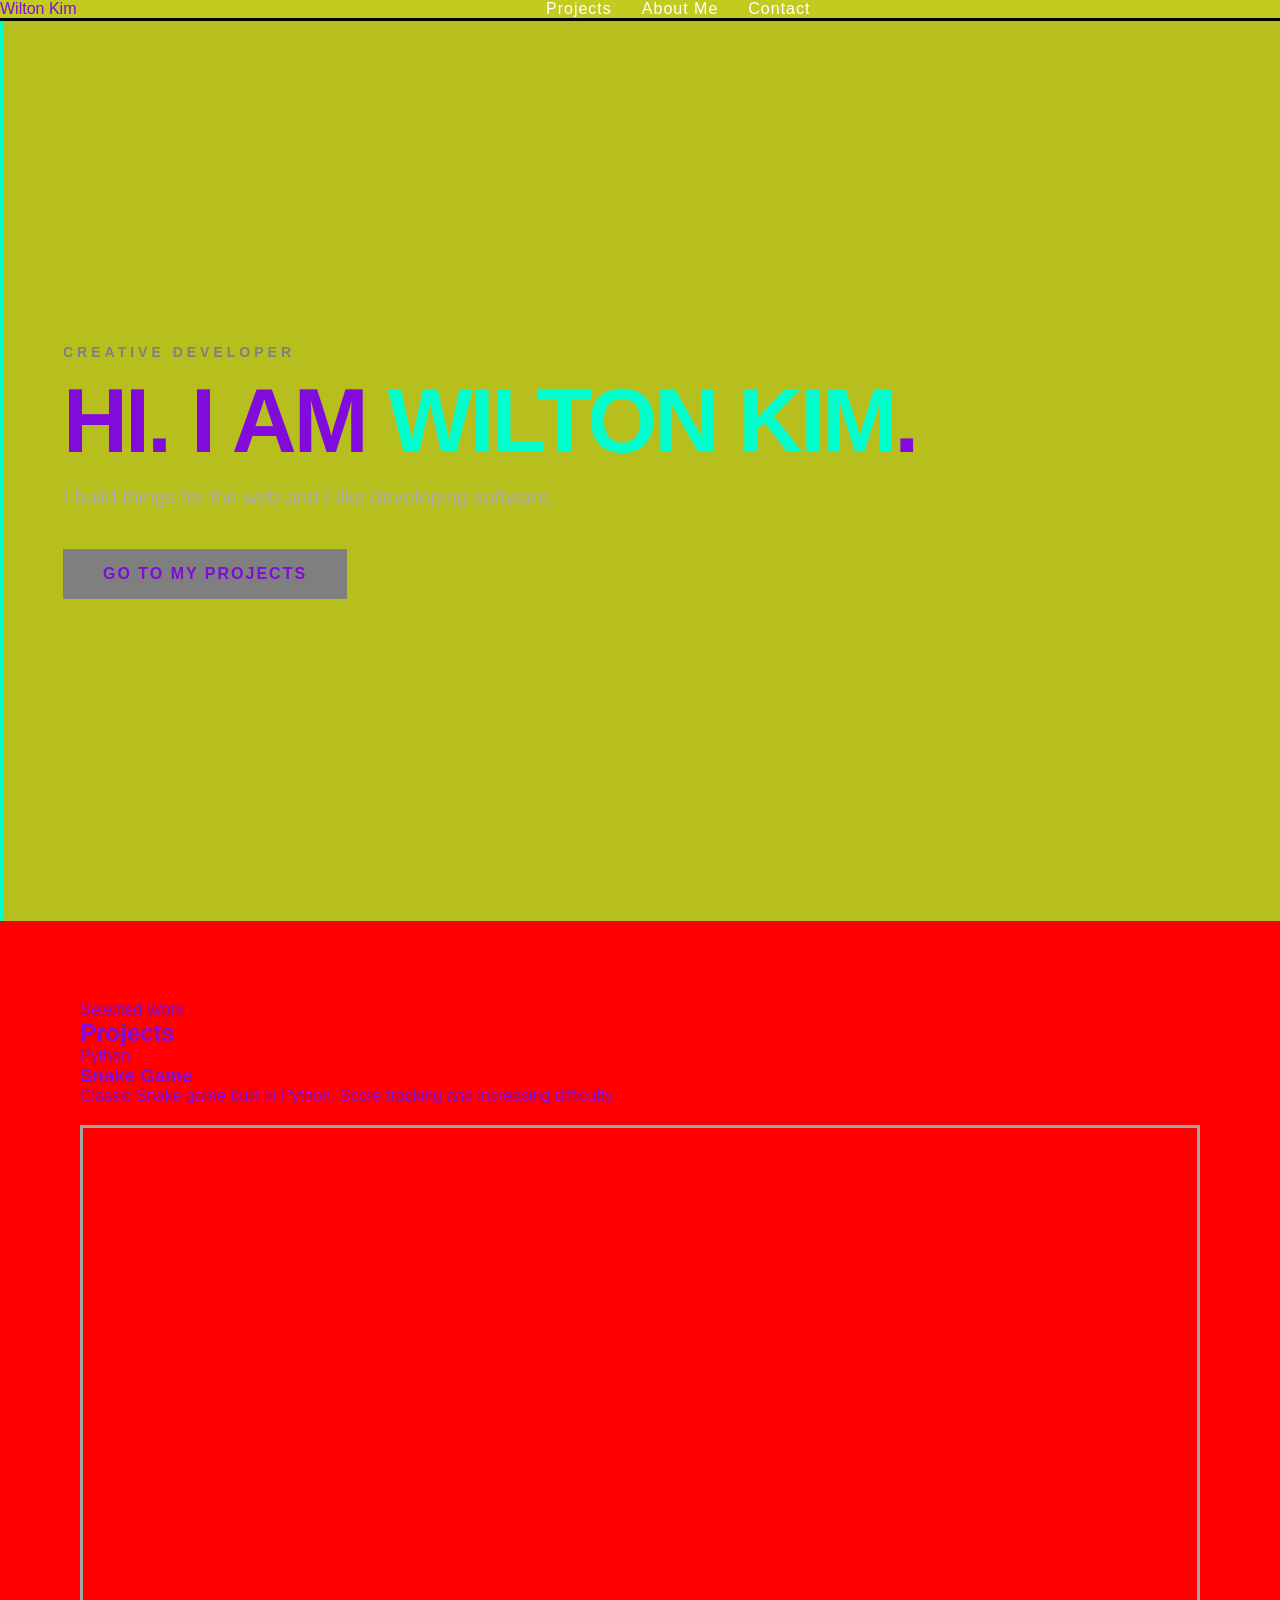
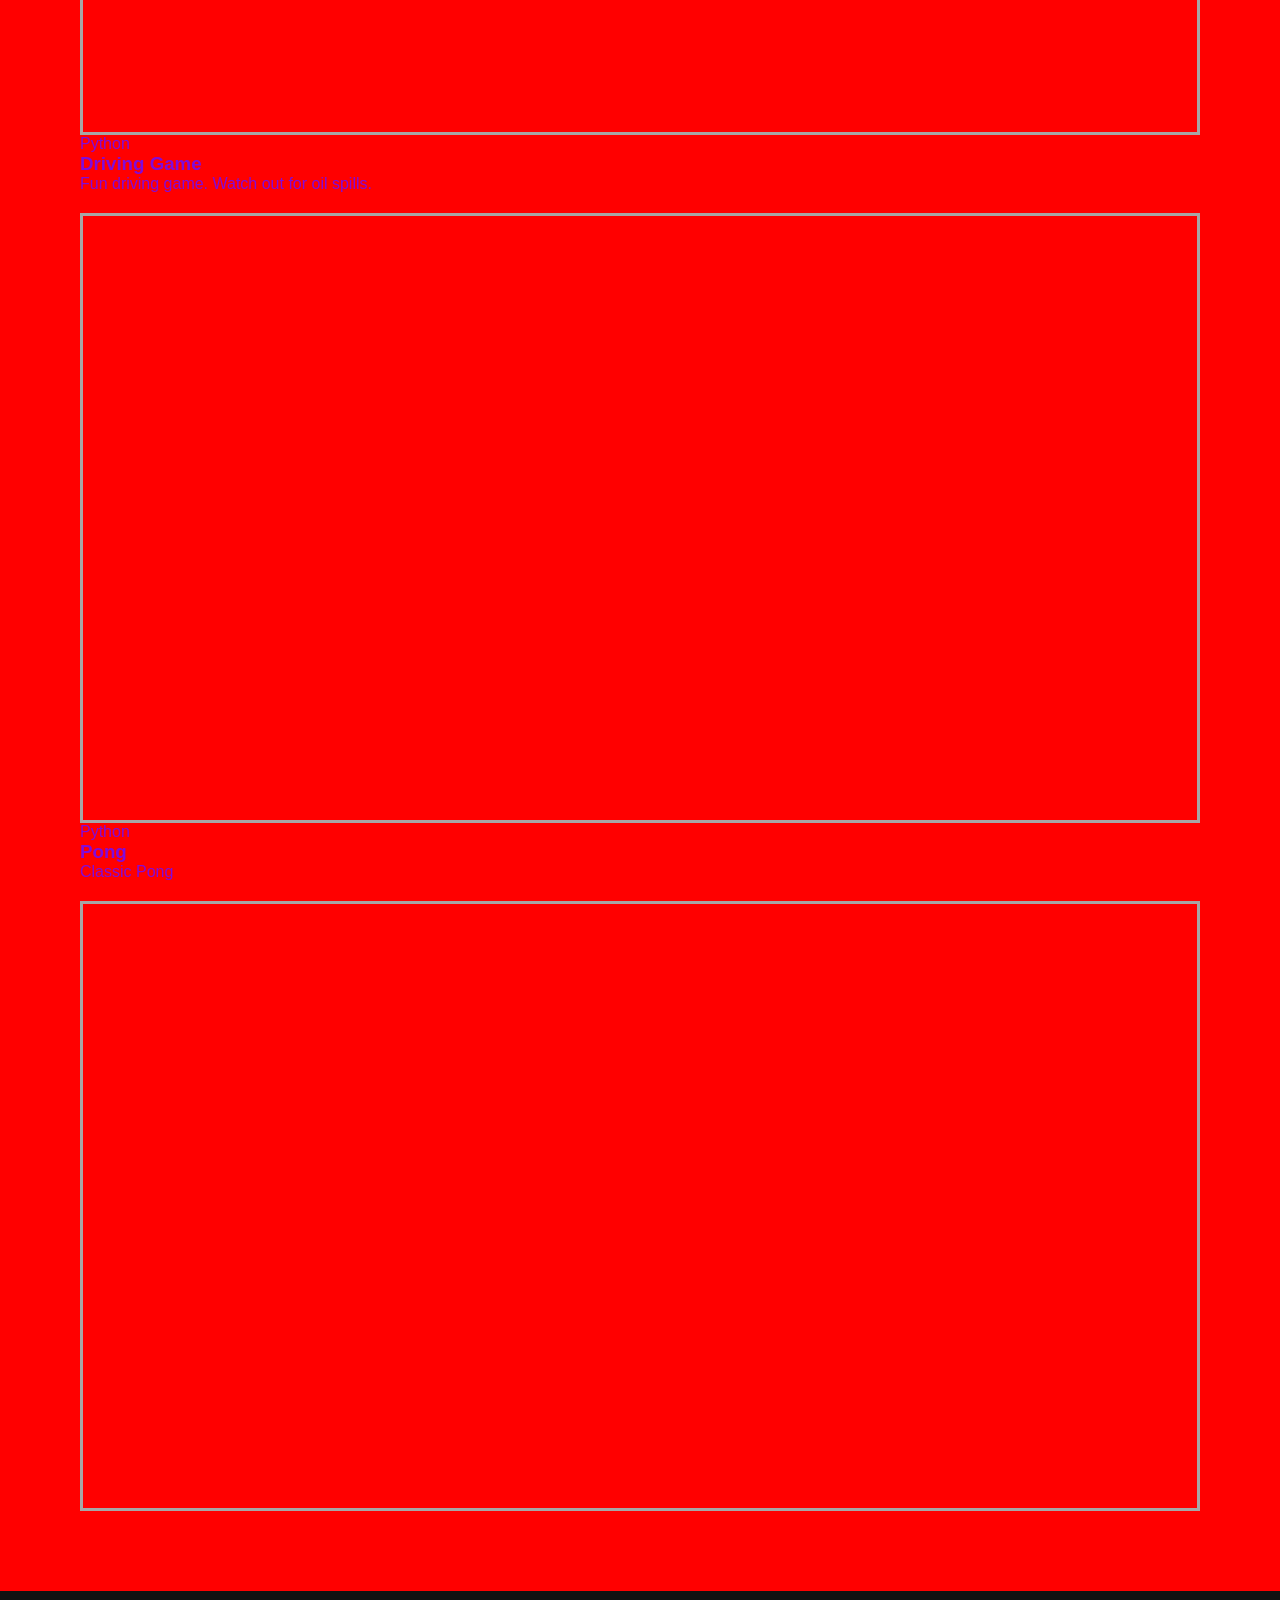
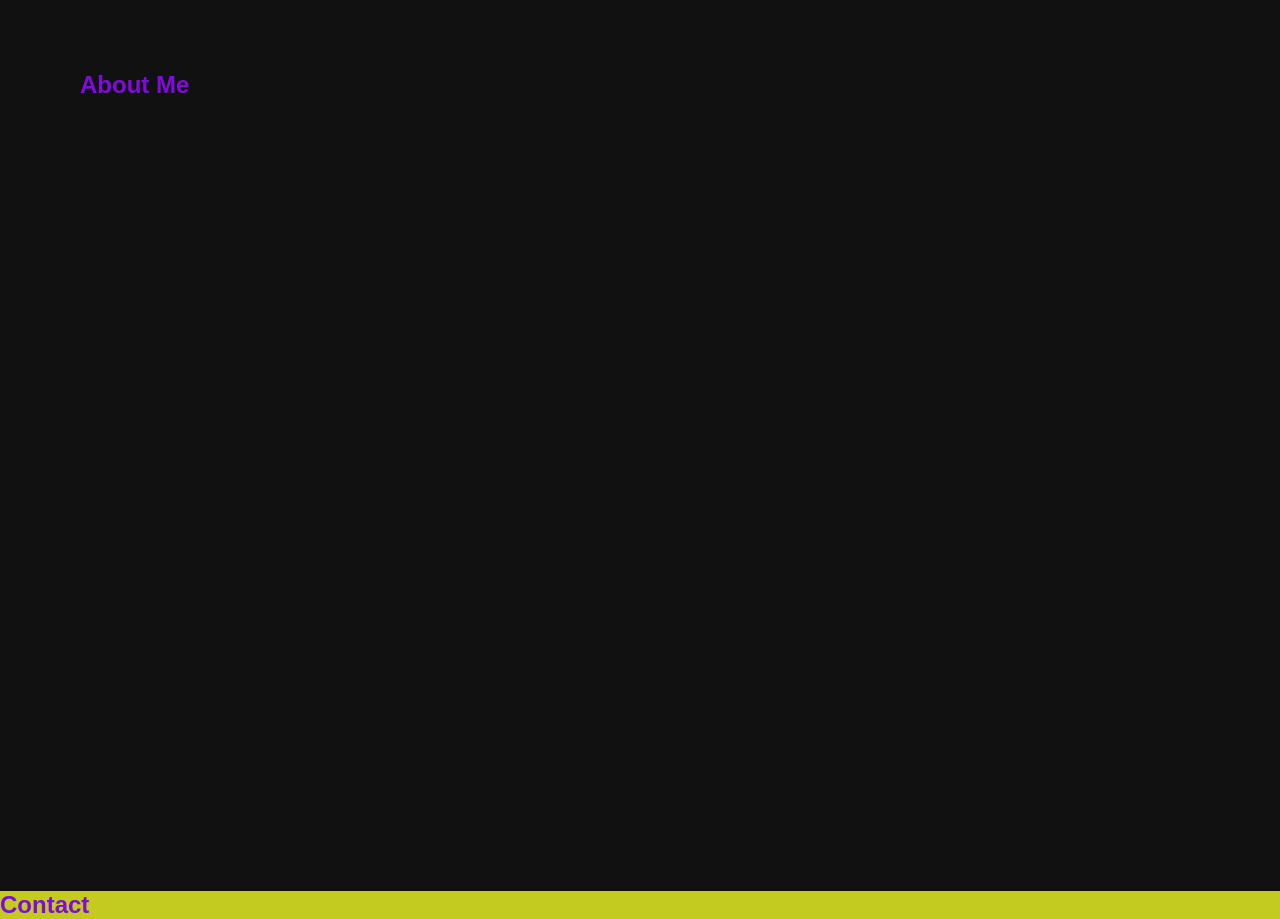
==== index.html @ c62ee961 "initial portfolio commit" ====
<!DOCTYPE html>
<html lang="en">
  <head>
    <meta charset="UTF-8">
    <meta name="viewport" content="width=device-width, initial-scale=1.0">
    <title>Portfolio</title>
    <link rel="stylesheet" href="style.css">
  </head>
  <body>

    <nav>
      <p>Wilton Kim</p>
      <ul>
        <li><a href="#projects">Projects</a></li>
        <li><a href="#about">About Me</a></li>
        <li><a href="#contact">Contact</a></li>
      </ul>
    </nav>

    <section class="hero">
      <div class="hero-text">
        <p class="hero-tag">Creative Developer</p>
        <h1>Hi. I am <span>Wilton Kim</span>.</h1>
        <p class="hero-sub">I build things for the web and I like developing software.</p>
        <button class="hero-btn">Go to my projects</button>
      </div>
    </section>

    
    <section id="projects">
        <p class="section-label">Selected Work</p>
        <h2>Projects</h2>
        <div class="project-grid">
            <div class="project-card">
                <div class="card-top" style="background: #222222;"></div>
                <div class="card-body">
                    <p class="card-tag">Python</p>
                    <h3>Snake Game</h3>
                    <p class="card-desc">Classic Snake game built in Python. Score tracking and increasing difficulty.</p>
                    <div class="game-frame">
                        <iframe
                        src="https://w-kim22.github.io/snake-game/"
                        width="100%"
                        height="600px"
                        frameborder="0"></iframe>
                    </div>
                    
                    <p class="card-tag">Python</p>
                    <h3>Driving Game</h3>
                    <p class="card-desc">Fun driving game. Watch out for oil spills.</p>
                    <div class="game-frame">
                        <iframe
                        src="https://w-kim22.github.io/driving-game/"
                        width="100%"
                        height="600px"
                        frameborder="0"></iframe>
                    </div>
                    <p class="card-tag">Python</p>
                    <h3>Pong</h3>
                    <p class="card-desc">Classic Pong</p>
                    <div class="game-frame">
                        <iframe 
                        src="https://w-kim22.github.io/pong/"
                        width="100%"
                        height="600px"
                        frameborder="0"></iframe>
                    </div>
    </div>

  </div>
</section>

    <section id="about">
      <h2>About Me</h2>
    </section>

    <section id="contact">
      <h2>Contact</h2>
    </section>
    </body>
</html>
---- style.css ----
* {
    margin:0;
    padding:0;
    box-sizing:border-box;
    
}
body {
    background-color: #c3cb20;
    color:#810bdb;
    font-family:Arial, sans-serif;
}

nav {
    display: flex;
    justify-content:space-between;
    align-items: center;
    border-bottom: 3px solid black;
}

nav ul {
    list-style-type: none;
    display: flex;
    gap: 30px;
    margin:0 auto;
    justify-content: center;
}

nav ul li {
    color:white;
    font-size: 16px;
    cursor:pointer;
    letter-spacing: 1px;
    
}

nav ul li: hover {
    color:ff0000;
}

.flex-demo {
    display:flex;
    justify-content:center;
    background: red;
    padding: 20px;
    
}


.box {
    
    background: blue;
    color: greenyellow;
    padding: 20px;
    margin: 5px;

}

.hero {
    display:flex;
    min-height: 100vh;
    background-color:#1111;
    padding: 0 60px;
    align-items: center;
    border-left: 3px solid #00ffcc;

}
.hero-tag {
    font-size: 14px;
    font-weight: 700;
    color: rgb(127, 127, 127);
    letter-spacing:4px;
    text-transform: uppercase;
    margin-bottom: 16px;
    
}
.hero h1 {
    font-size: 90px;
    font-weight:900;
    color:#810bdb;
    line-height: 1;
    letter-spacing: -3px;
    text-transform: uppercase;
    margin-bottom: 20px;
    
}
.hero h1 span {
    color: #00ffcc;
}
.hero-sub {
    font-size: 20px;
    color: #aaaaaa;
    margin-bottom: 40px;
}
.hero-btn {
    background-color: rgb(127, 127, 127);
    color:#810bdb;
    border:none;
    padding: 16px 40px;
    font-size: 16px;
    font-weight: 700;
    letter-spacing: 2px;
    text-transform: uppercase;
    cursor:pointer;
    
}
.hero-btn:hover {
    background-color: #810bdb;
    color: rgb(127, 127, 127)
}

nav ul li a {
    color:#ffffff;
    text-decoration:none;

}

nav ul li a:hover {
    color: #ff0000;
}

#projects {
    min-height:100vh;
    background-color:#ff0000;
    padding: 80px;
}

#about {
    min-height:100vh;
    background-color: #111111;
    padding: 80px;
}
#contacts {
    min-height:100vh;
    background-color: #e205ff;
    padding: 80px;
}
.game-frame {
    margin-top: 20px;
    border:3px solid #a7a6a6;
    overflow:hidden;
}
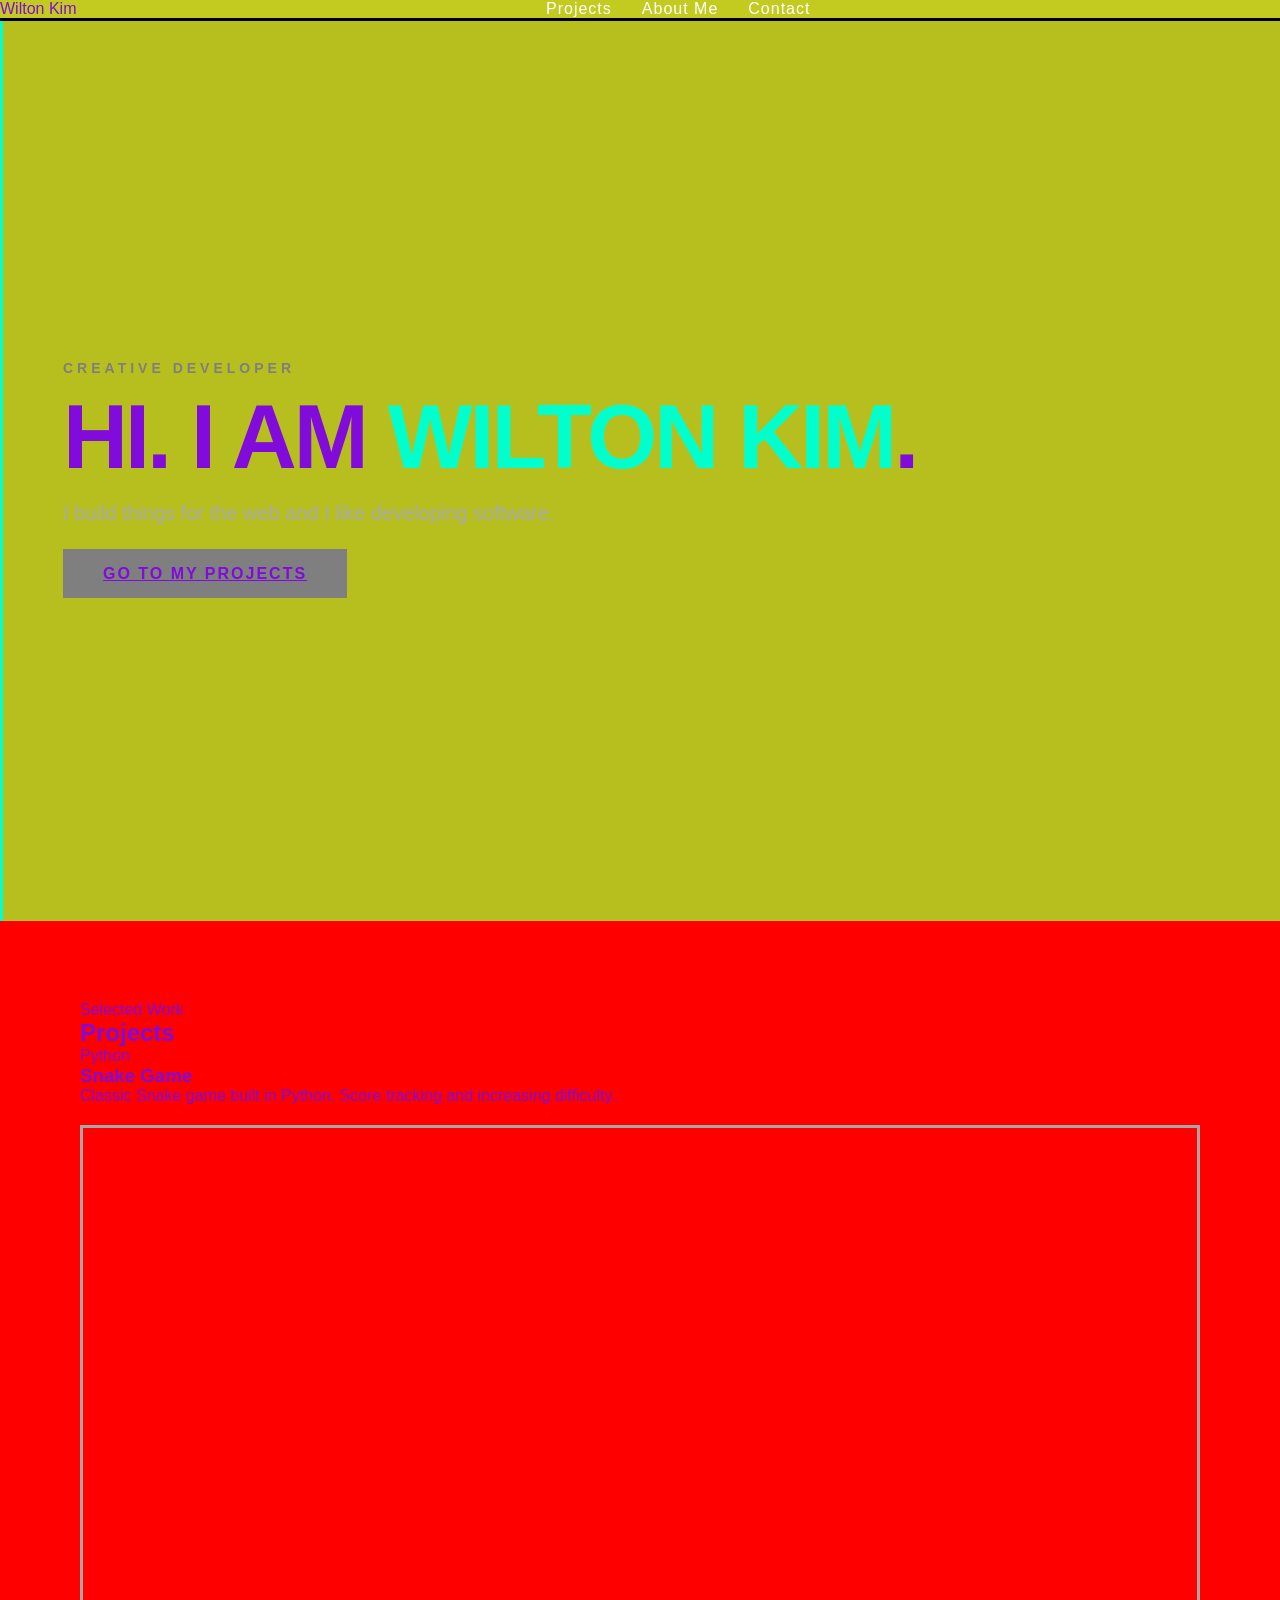
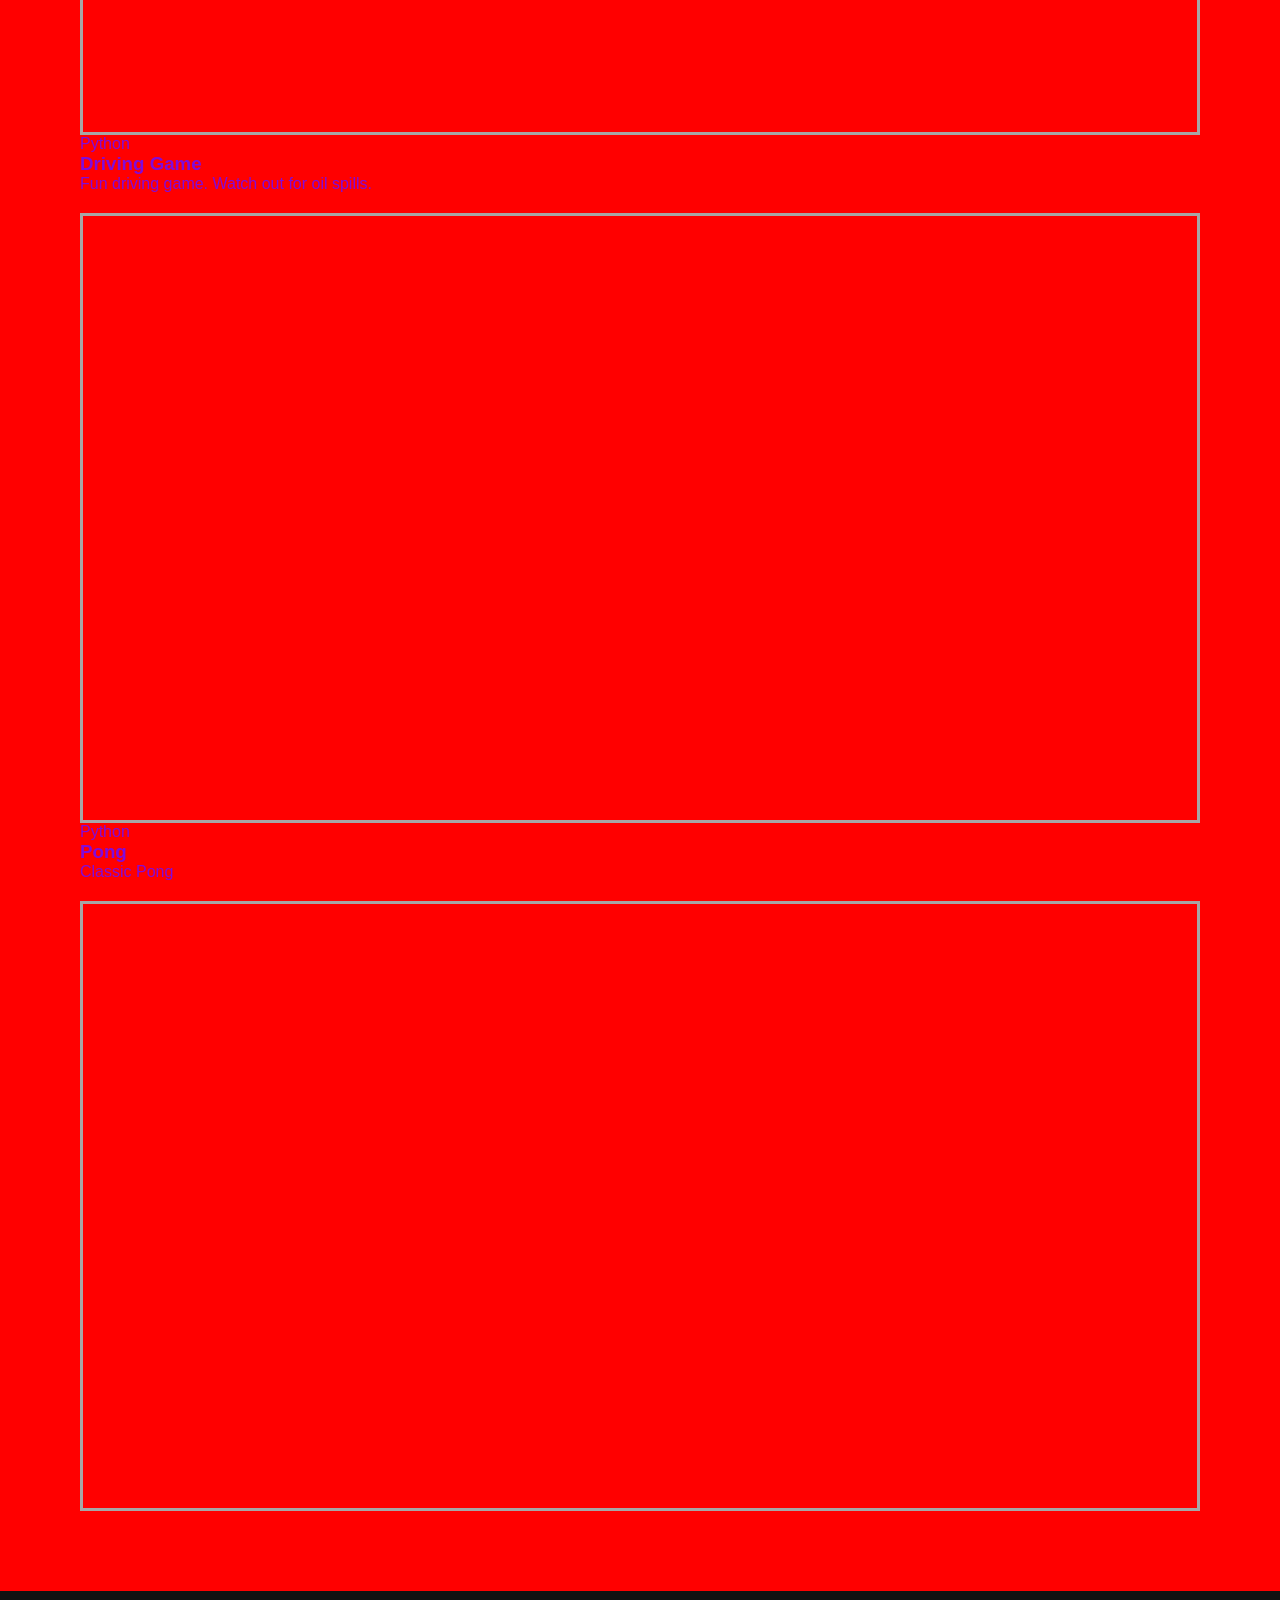
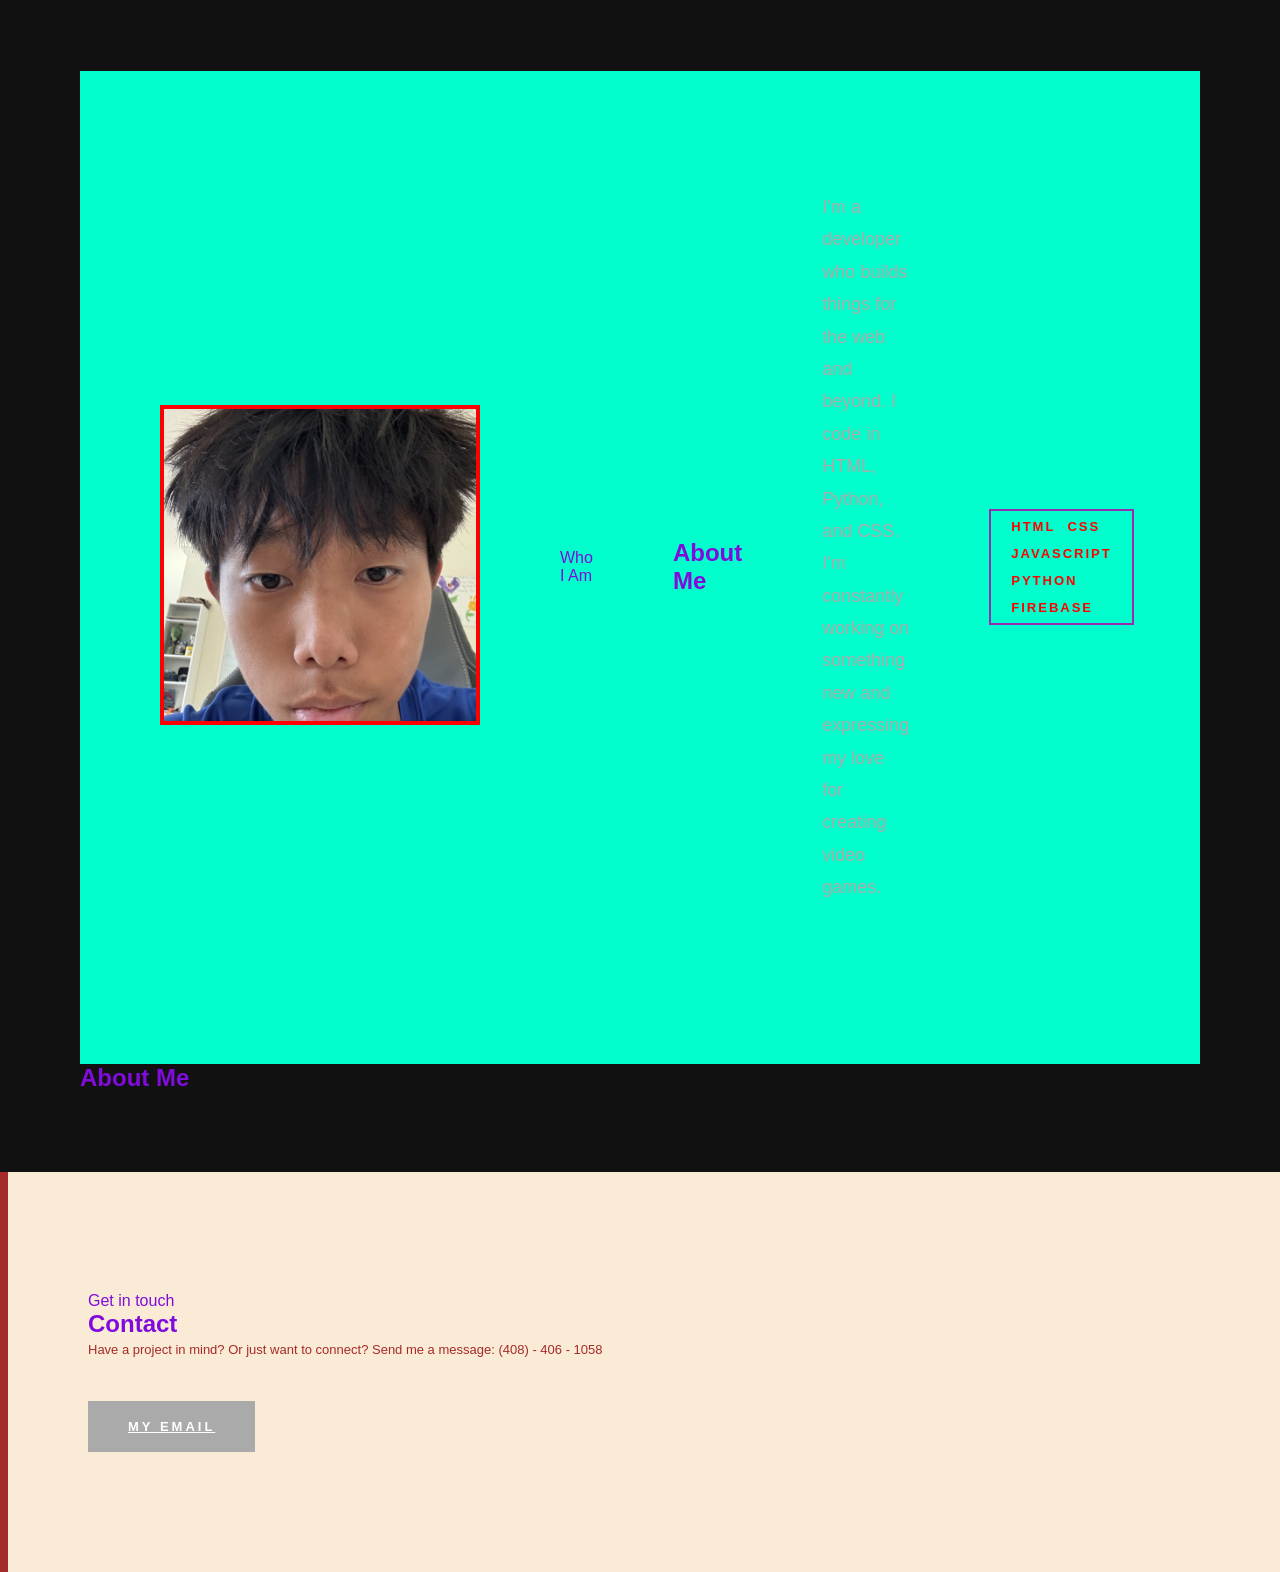
==== commit 705df0e4: "Update index.html" ====
--- a/index.html
+++ b/index.html
@@ -22,7 +22,7 @@
         <p class="hero-tag">Creative Developer</p>
         <h1>Hi. I am <span>Wilton Kim</span>.</h1>
         <p class="hero-sub">I build things for the web and I like developing software.</p>
-        <button class="hero-btn">Go to my projects</button>
+        <a href="#projects" class="hero-btn">Go to my projects</a>
       </div>
     </section>
 
@@ -70,12 +70,36 @@
   </div>
 </section>
 
-    <section id="about">
+    <section id='about'>
+        <div class='about-inner'>
+          <div class='about-image'>
+            <img src='wilton.jpeg' alt='Wilton Kim'>
+          </div>
+            <p class='section-label'>Who I Am</p>
+            <h2 class='section-title'>About Me</h2>
+            <p class='about-desc'>
+                I'm a developer who builds things for the web and beyond. I code in HTML, Python, and CSS. I'm constantly working on something new and expressing my love for creating video games.
+            </p>
+            <div class='skills'>
+                <span class='skill'>HTML</span>
+                <span class='skill'>CSS</span>
+                <span class='skill'>Javascript</span>
+                <span class='skill'>Python</span>
+                <span class='skill'>Firebase</span>
+            </div>
+        </div>
       <h2>About Me</h2>
     </section>
 
-    <section id="contact">
-      <h2>Contact</h2>
+    <section id='contact'>
+      <div class='contact-inner'>
+        <p class='section-label'>Get in touch</p>
+        <h2 class='section-title'>Contact</h2>
+        <p class='contact-desc'>Have a project in mind? Or just want to connect? Send me a message: (408) - 406 - 1058</p>
+        <a href='mailto::wiltonkim16@gmail.com' class='contact-btn'>
+          My email
+        </a>
+      </div>
     </section>
     </body>
-</html>+</html>
--- a/style.css
+++ b/style.css
@@ -138,4 +138,83 @@
     margin-top: 20px;
     border:3px solid #a7a6a6;
     overflow:hidden;
-}+}
+
+.about-inner {
+    background-color:#00ffcc;
+    padding:120px 80px;
+    display:flex;
+    align-items:center;
+    gap:80px;
+    flex-direction:row;
+}
+
+.about-image {
+    flex-shrink:0;
+
+}
+
+.about-image img {
+    width:320px;
+    height:320px;
+    object-fit:cover;
+    border: 4px solid red
+}
+.about-text {
+    flex:1;
+    display:flex;
+    flex-direction:column;
+    gap:20px;
+}
+.about-desc {
+    font-size: 18px;
+    color: #aaaaaa;
+    line-height:1.8;
+    margin-bottom:40px;
+    max-width:600px;
+}
+.skills {
+    display:flex;
+    flex-wrap:wrap;
+    gap:12px;
+    
+}
+.skills {
+    border: 2px solid rgb(148, 46, 174);
+    color:red;
+    padding: 8px 20px;
+    font-size: 13px;
+    font-weight: 700;
+    letter-spacing: 2px;
+    text-transform: uppercase;
+}
+.contact-inner {
+    background-color:antiquewhite;
+    padding: 120px 80px;
+    border-left:8px solid brown;
+
+}
+
+.contact-desc {
+    font-size: 13px;
+    color: brown;
+    line-height: 1.8;
+    max-width:600px;
+    margin-bottom:40px;
+}
+
+.contact-btn {
+    display:inline-block;
+    background-color:#aaaaaa;
+    color:#ffffff;
+    padding: 18px 40px;
+    font-size:13px;
+    font-weight:700;
+    letter-spacing: 3px;
+    text-transform:uppercase;
+    transition:all 0.5s ease;
+}
+.contact-btn:hover{
+    background-color: black;
+    color: red;
+}
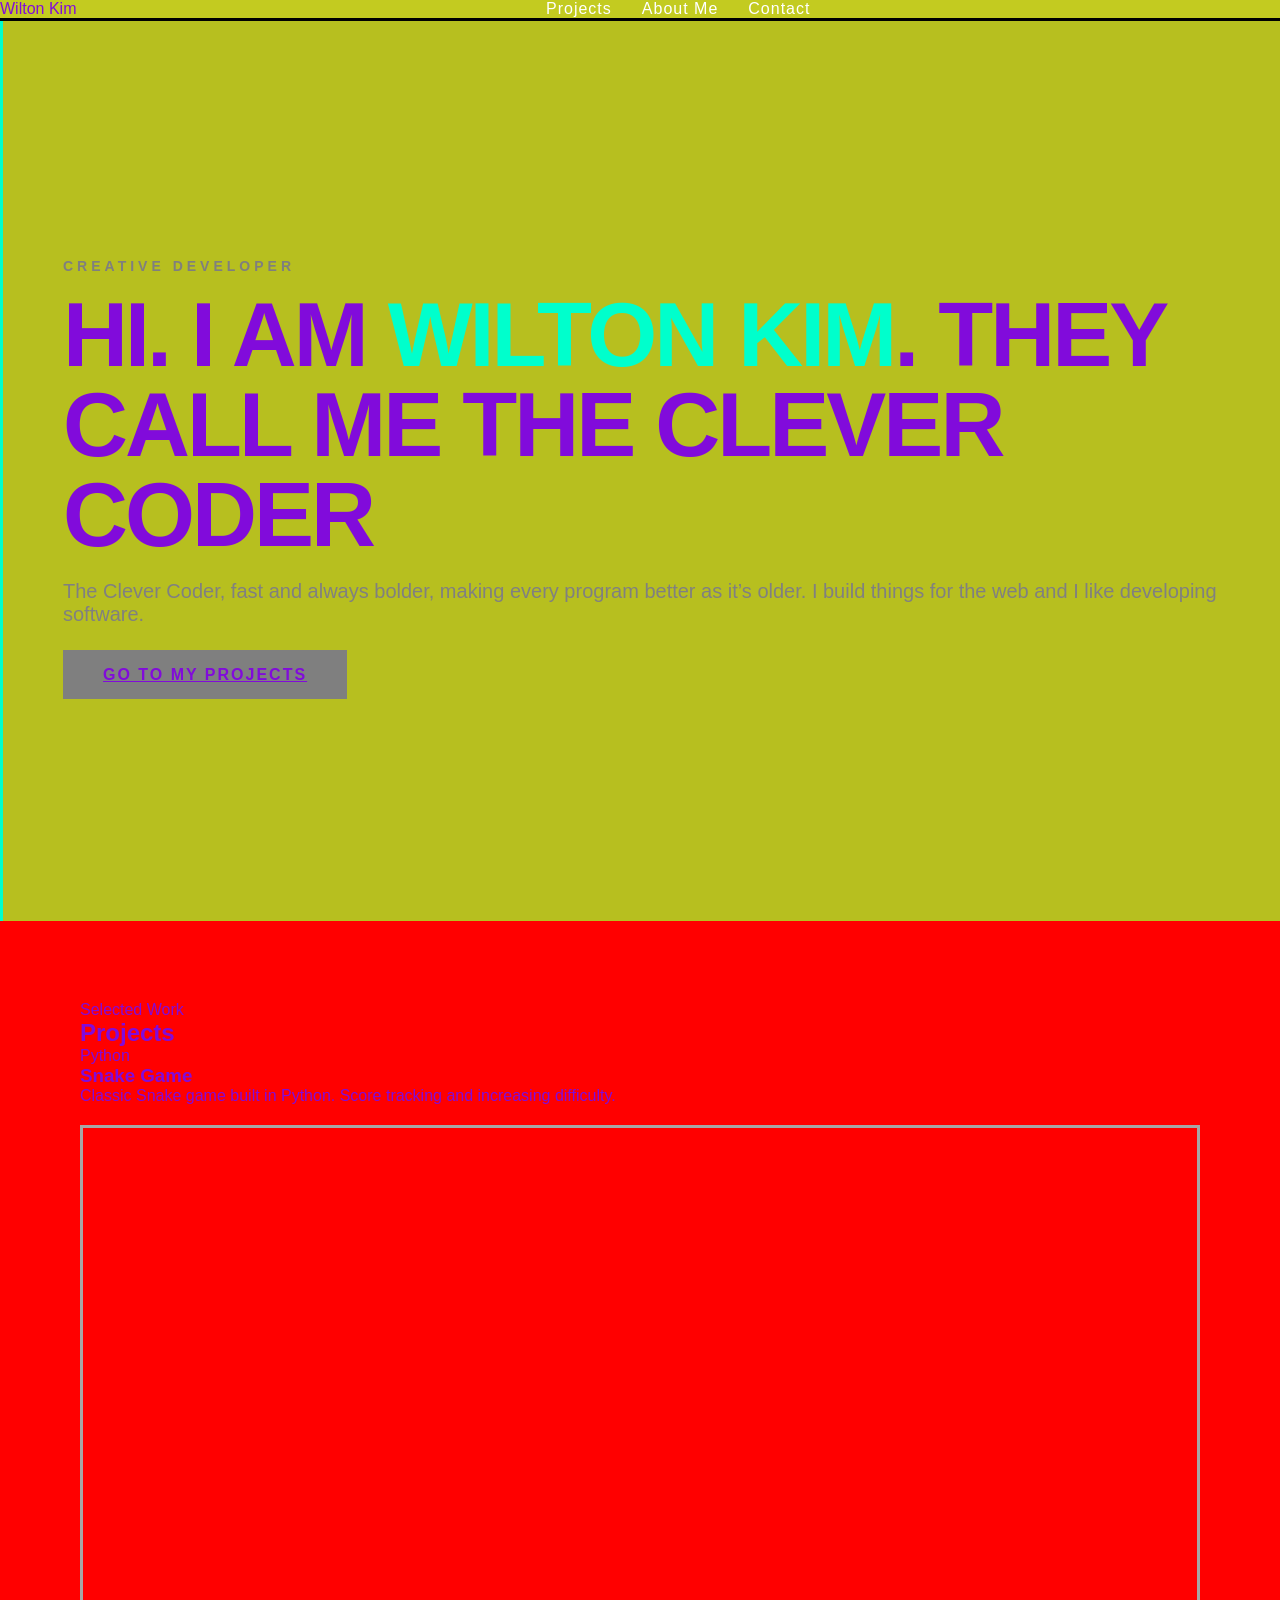
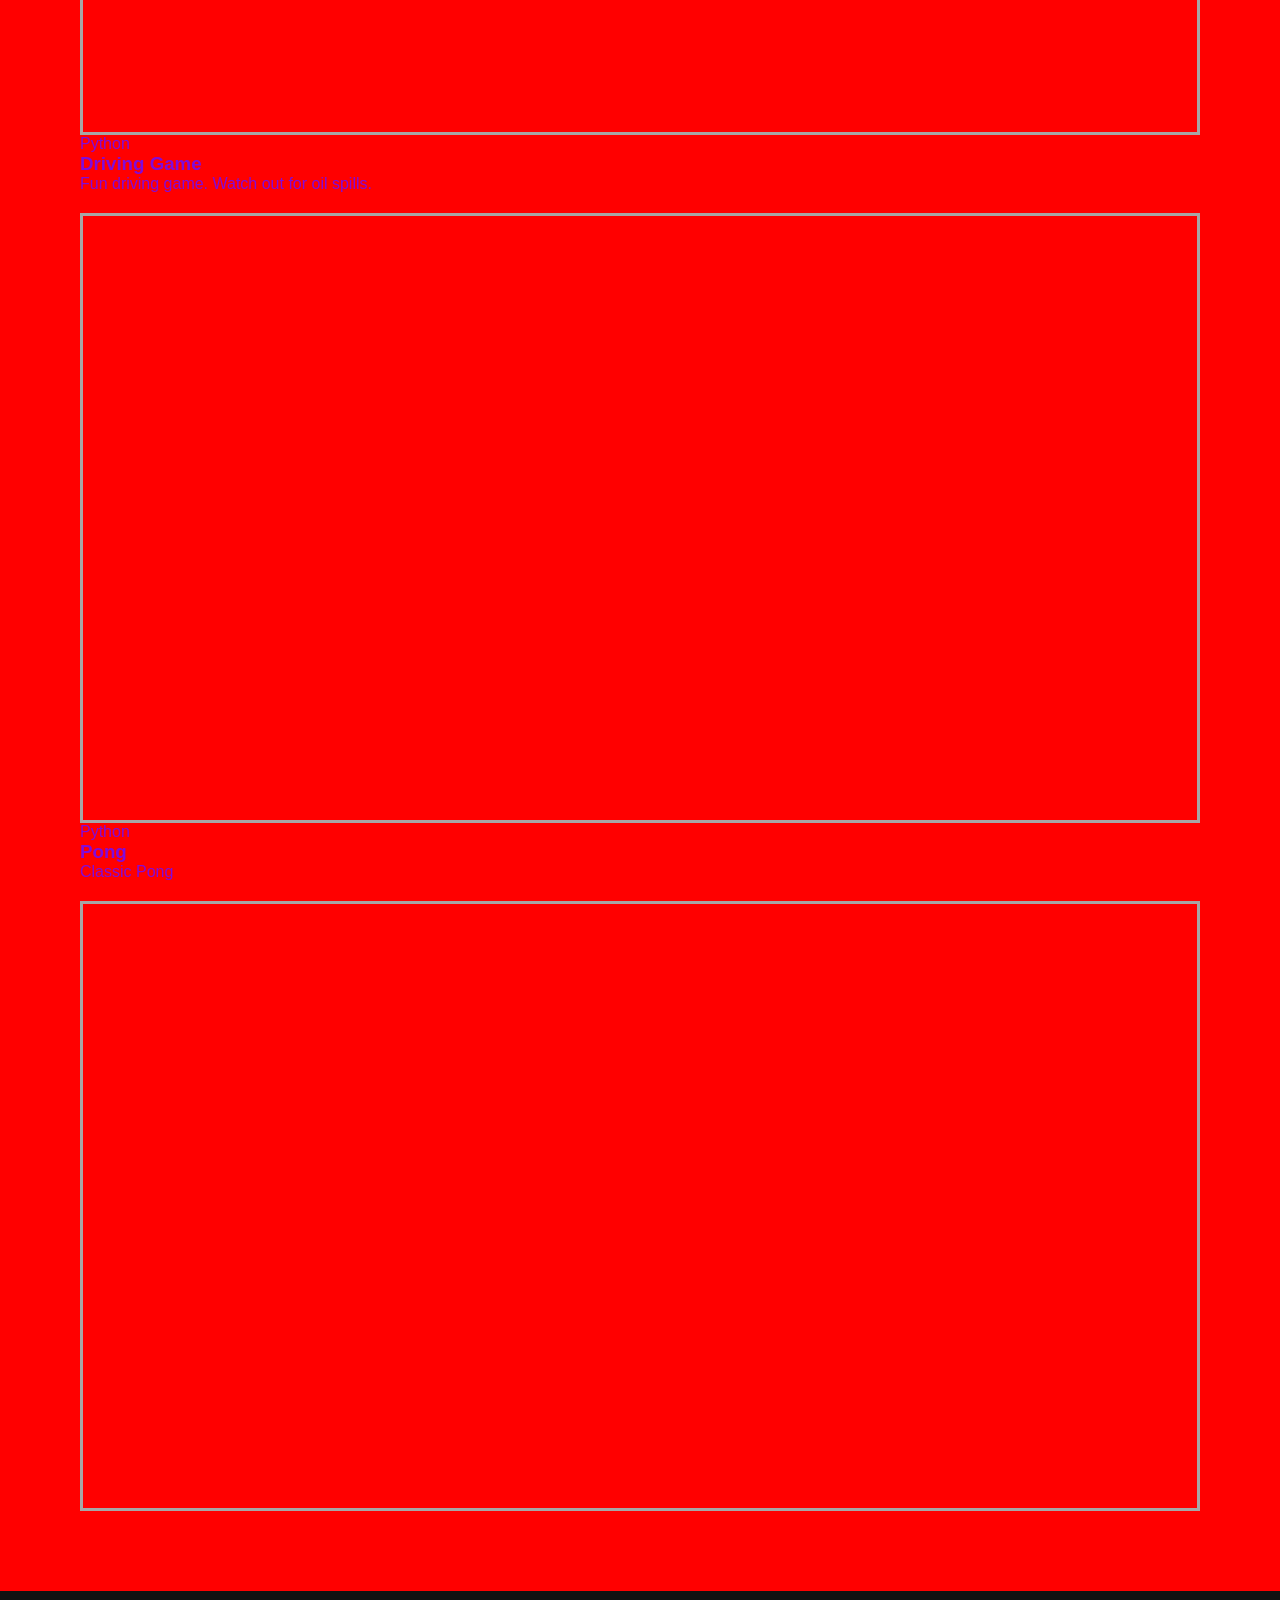
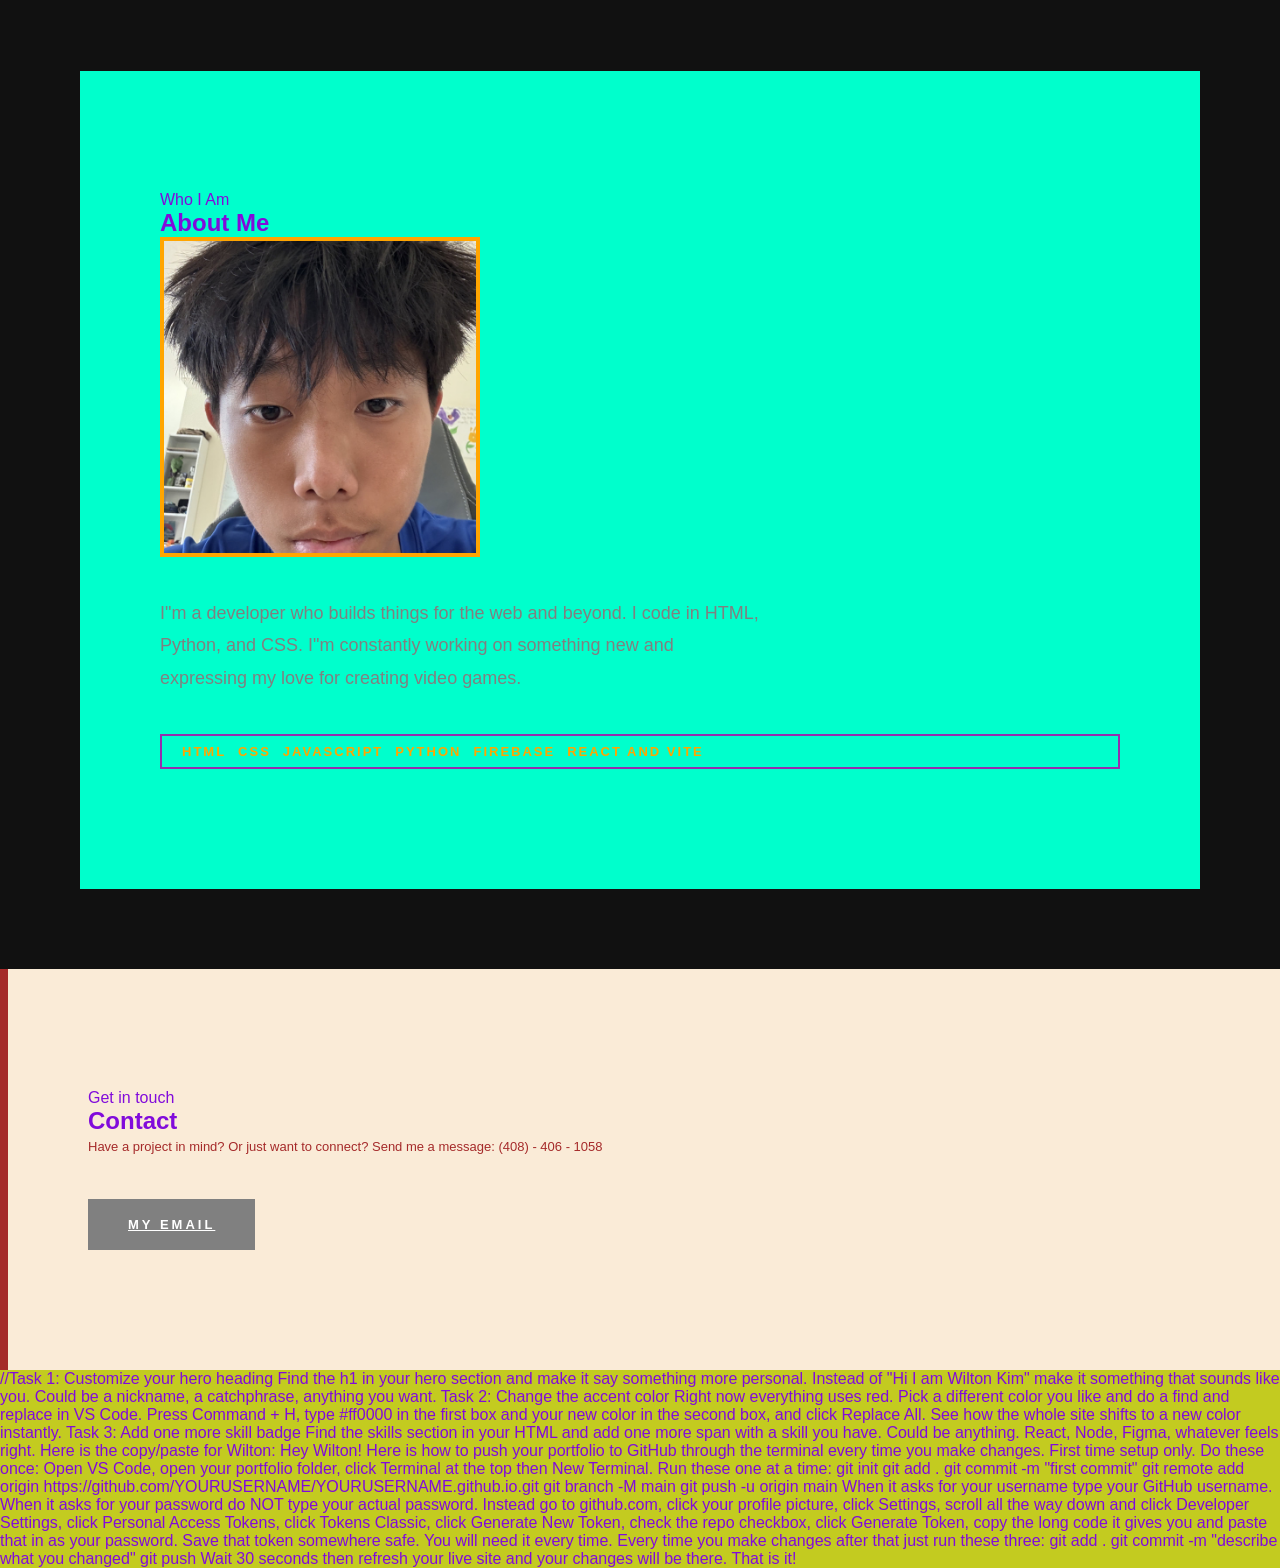
==== commit 9eaab30e: "first commit" ====
--- a/index.html
+++ b/index.html
@@ -20,8 +20,8 @@
     <section class="hero">
       <div class="hero-text">
         <p class="hero-tag">Creative Developer</p>
-        <h1>Hi. I am <span>Wilton Kim</span>.</h1>
-        <p class="hero-sub">I build things for the web and I like developing software.</p>
+        <h1>Hi. I am <span>Wilton Kim</span>. They call me the Clever Coder</h1>
+        <p class="hero-sub">The Clever Coder, fast and always bolder, making every program better as it’s older. I build things for the web and I like developing software.</p>
         <a href="#projects" class="hero-btn">Go to my projects</a>
       </div>
     </section>
@@ -70,36 +70,62 @@
   </div>
 </section>
 
-    <section id='about'>
-        <div class='about-inner'>
-          <div class='about-image'>
-            <img src='wilton.jpeg' alt='Wilton Kim'>
-          </div>
-            <p class='section-label'>Who I Am</p>
-            <h2 class='section-title'>About Me</h2>
-            <p class='about-desc'>
-                I'm a developer who builds things for the web and beyond. I code in HTML, Python, and CSS. I'm constantly working on something new and expressing my love for creating video games.
-            </p>
-            <div class='skills'>
-                <span class='skill'>HTML</span>
-                <span class='skill'>CSS</span>
-                <span class='skill'>Javascript</span>
-                <span class='skill'>Python</span>
-                <span class='skill'>Firebase</span>
-            </div>
+    <section id="about">
+      <div class="about-inner">
+        <p class="section-label">Who I Am</p>
+        <h2 class="section-title">About Me</h2>
+        <img src="wilton.jpeg" alt="Wilton Kim">           
+        <p class="about-desc">
+          I"m a developer who builds things for the web and beyond. I code in HTML, Python, and CSS. I"m constantly working on something new and expressing my love for creating video games.
+        </p>
+        <div class="skills">
+          <span class="skill">HTML</span>
+          <span class="skill">CSS</span>
+          <span class="skill">Javascript</span>
+          <span class="skill">Python</span>
+          <span class="skill">Firebase</span>
+          <span class="skill">React and Vite</span>
         </div>
-      <h2>About Me</h2>
+      </div>
     </section>
 
-    <section id='contact'>
-      <div class='contact-inner'>
-        <p class='section-label'>Get in touch</p>
-        <h2 class='section-title'>Contact</h2>
-        <p class='contact-desc'>Have a project in mind? Or just want to connect? Send me a message: (408) - 406 - 1058</p>
-        <a href='mailto::wiltonkim16@gmail.com' class='contact-btn'>
+    <section id="contact">
+      <div class="contact-inner">
+        <p class="section-label">Get in touch</p>
+        <h2 class="section-title">Contact</h2>
+        <p class="contact-desc">Have a project in mind? Or just want to connect? Send me a message: (408) - 406 - 1058</p>
+        <a href="mailto::wiltonkim16@gmail.com" class="contact-btn">
           My email
         </a>
       </div>
     </section>
     </body>
 </html>
+
+//Task 1: Customize your hero heading
+Find the h1 in your hero section and make it say something more personal. Instead of "Hi I am Wilton Kim" make it something that sounds like you. Could be a nickname, a catchphrase, anything you want.
+Task 2: Change the accent color
+Right now everything uses red. Pick a different color you like and do a find and replace in VS Code. Press Command + H, type #ff0000 in the first box and your new color in the second box, and click Replace All. See how the whole site shifts to a new color instantly.
+Task 3: Add one more skill badge
+Find the skills section in your HTML and add one more span with a skill you have. Could be anything. React, Node, Figma, whatever feels right.
+
+Here is the copy/paste for Wilton:
+
+Hey Wilton! Here is how to push your portfolio to GitHub through the terminal every time you make changes.
+First time setup only. Do these once:
+Open VS Code, open your portfolio folder, click Terminal at the top then New Terminal. Run these one at a time:
+git init
+git add .
+git commit -m "first commit"
+git remote add origin https://github.com/YOURUSERNAME/YOURUSERNAME.github.io.git
+git branch -M main
+git push -u origin main
+When it asks for your username type your GitHub username.
+When it asks for your password do NOT type your actual password. Instead go to github.com, click your profile picture, click Settings, scroll all the way down and click Developer Settings, click Personal Access Tokens, click Tokens Classic, click Generate New Token, check the repo checkbox, click Generate Token, copy the long code it gives you and paste that in as your password.
+Save that token somewhere safe. You will need it every time.
+
+Every time you make changes after that just run these three:
+git add .
+git commit -m "describe what you changed"
+git push
+Wait 30 seconds then refresh your live site and your changes will be there. That is it!
--- a/style.css
+++ b/style.css
@@ -40,7 +40,7 @@
 .flex-demo {
     display:flex;
     justify-content:center;
-    background: red;
+    background: orange;
     padding: 20px;
     
 }
@@ -88,7 +88,7 @@
 }
 .hero-sub {
     font-size: 20px;
-    color: #aaaaaa;
+    color: grey;
     margin-bottom: 40px;
 }
 .hero-btn {
@@ -115,7 +115,7 @@
 }
 
 nav ul li a:hover {
-    color: #ff0000;
+    color: orange;
 }
 
 #projects {
@@ -143,22 +143,47 @@
 .about-inner {
     background-color:#00ffcc;
     padding:120px 80px;
-    display:flex;
-    align-items:center;
-    gap:80px;
-    flex-direction:row;
-}
-
+}
+.about-inner img {
+    width:320px;
+    height:320px;
+    object-fit:cover;
+    border: 4px solid orange;
+    display:block;
+    margin-bottom:40px;
+
+}
+.about-desc {
+    font-size: 18px;
+    color: grey;
+    line-height:1.8;
+    margin-bottom:40px;
+    max-width:600px;
+}
+.skills {
+    display:flex;
+    flex-wrap:wrap;
+    gap:12px;
+    
+}
+.skills {
+    border: 2px solid rgb(148, 46, 174);
+    color:orange;
+    padding: 8px 20px;
+    font-size: 13px;
+    font-weight: 700;
+    letter-spacing: 2px;
+    text-transform: uppercase;
+}
 .about-image {
     flex-shrink:0;
 
 }
-
 .about-image img {
     width:320px;
     height:320px;
     object-fit:cover;
-    border: 4px solid red
+    border: 4px solid orange
 }
 .about-text {
     flex:1;
@@ -166,28 +191,7 @@
     flex-direction:column;
     gap:20px;
 }
-.about-desc {
-    font-size: 18px;
-    color: #aaaaaa;
-    line-height:1.8;
-    margin-bottom:40px;
-    max-width:600px;
-}
-.skills {
-    display:flex;
-    flex-wrap:wrap;
-    gap:12px;
-    
-}
-.skills {
-    border: 2px solid rgb(148, 46, 174);
-    color:red;
-    padding: 8px 20px;
-    font-size: 13px;
-    font-weight: 700;
-    letter-spacing: 2px;
-    text-transform: uppercase;
-}
+
 .contact-inner {
     background-color:antiquewhite;
     padding: 120px 80px;
@@ -205,7 +209,7 @@
 
 .contact-btn {
     display:inline-block;
-    background-color:#aaaaaa;
+    background-color:grey;
     color:#ffffff;
     padding: 18px 40px;
     font-size:13px;
@@ -216,5 +220,5 @@
 }
 .contact-btn:hover{
     background-color: black;
-    color: red;
-}
+    color: orange;
+}
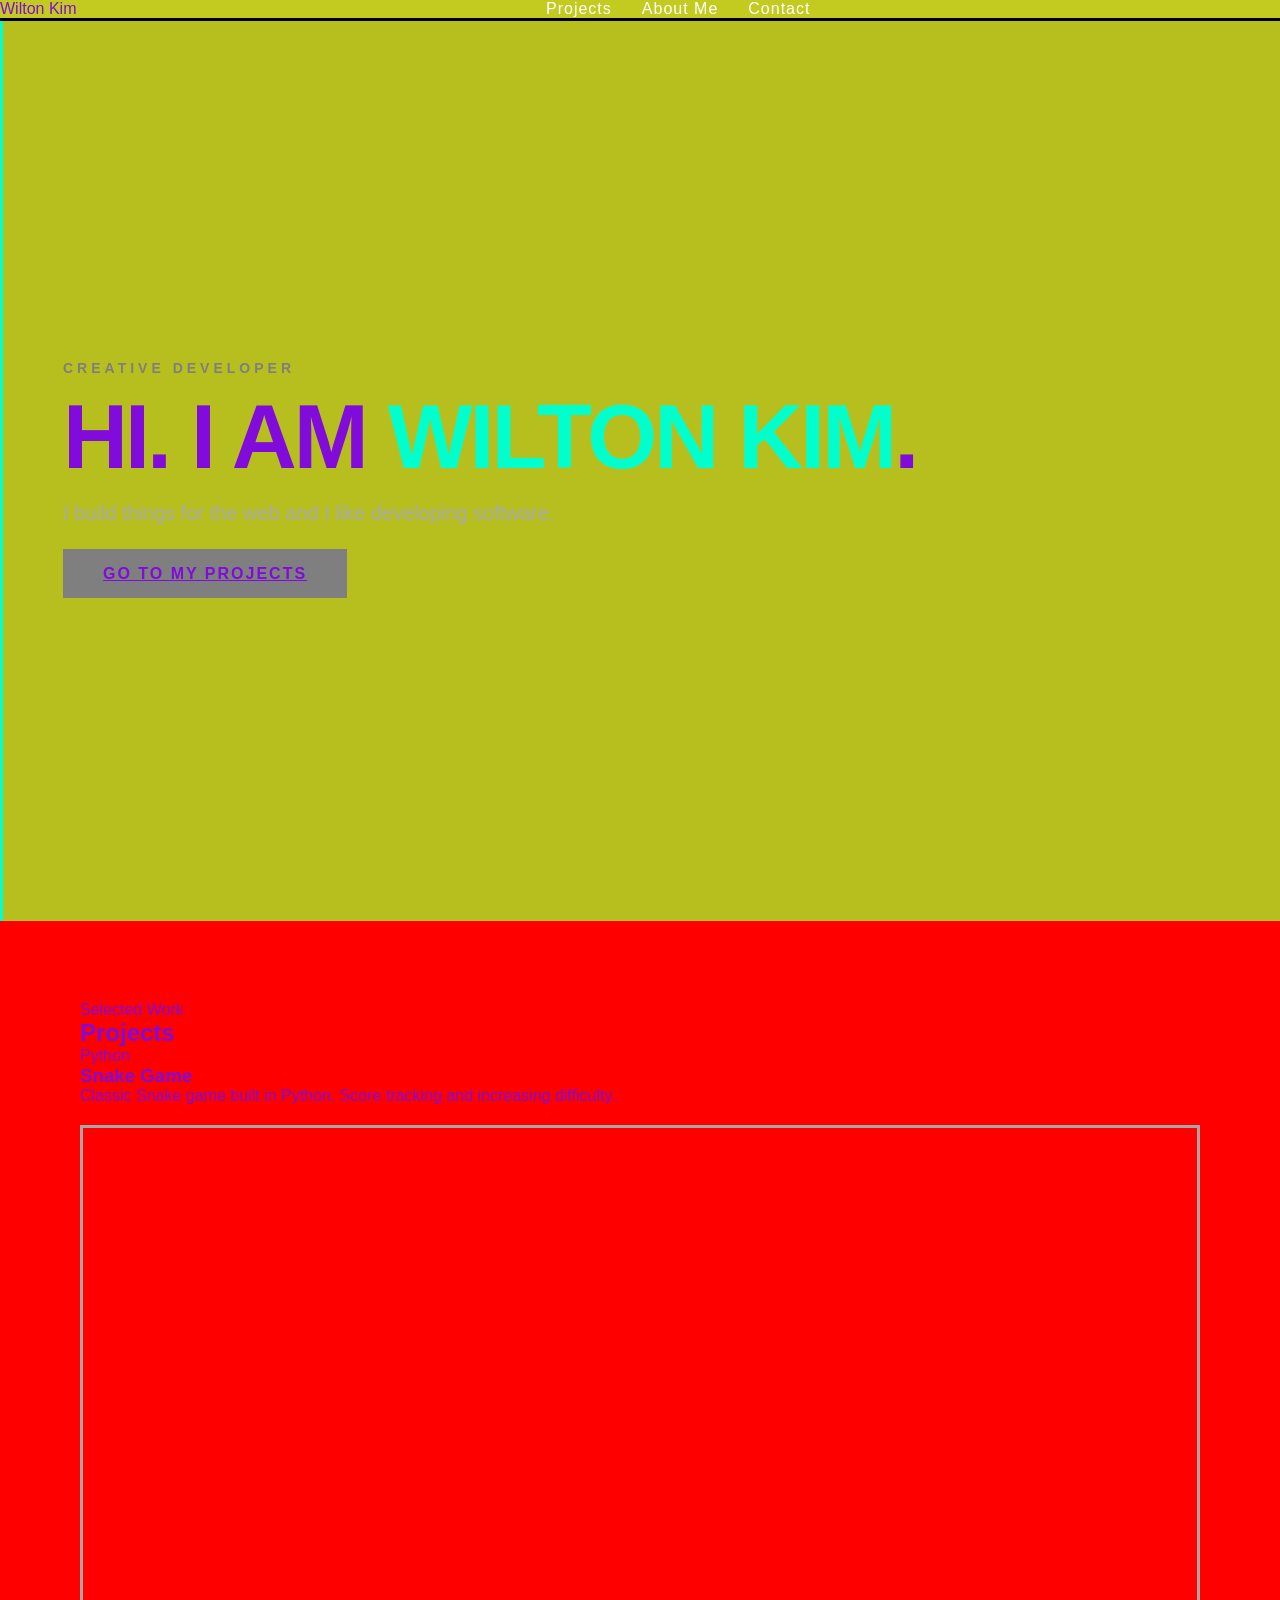
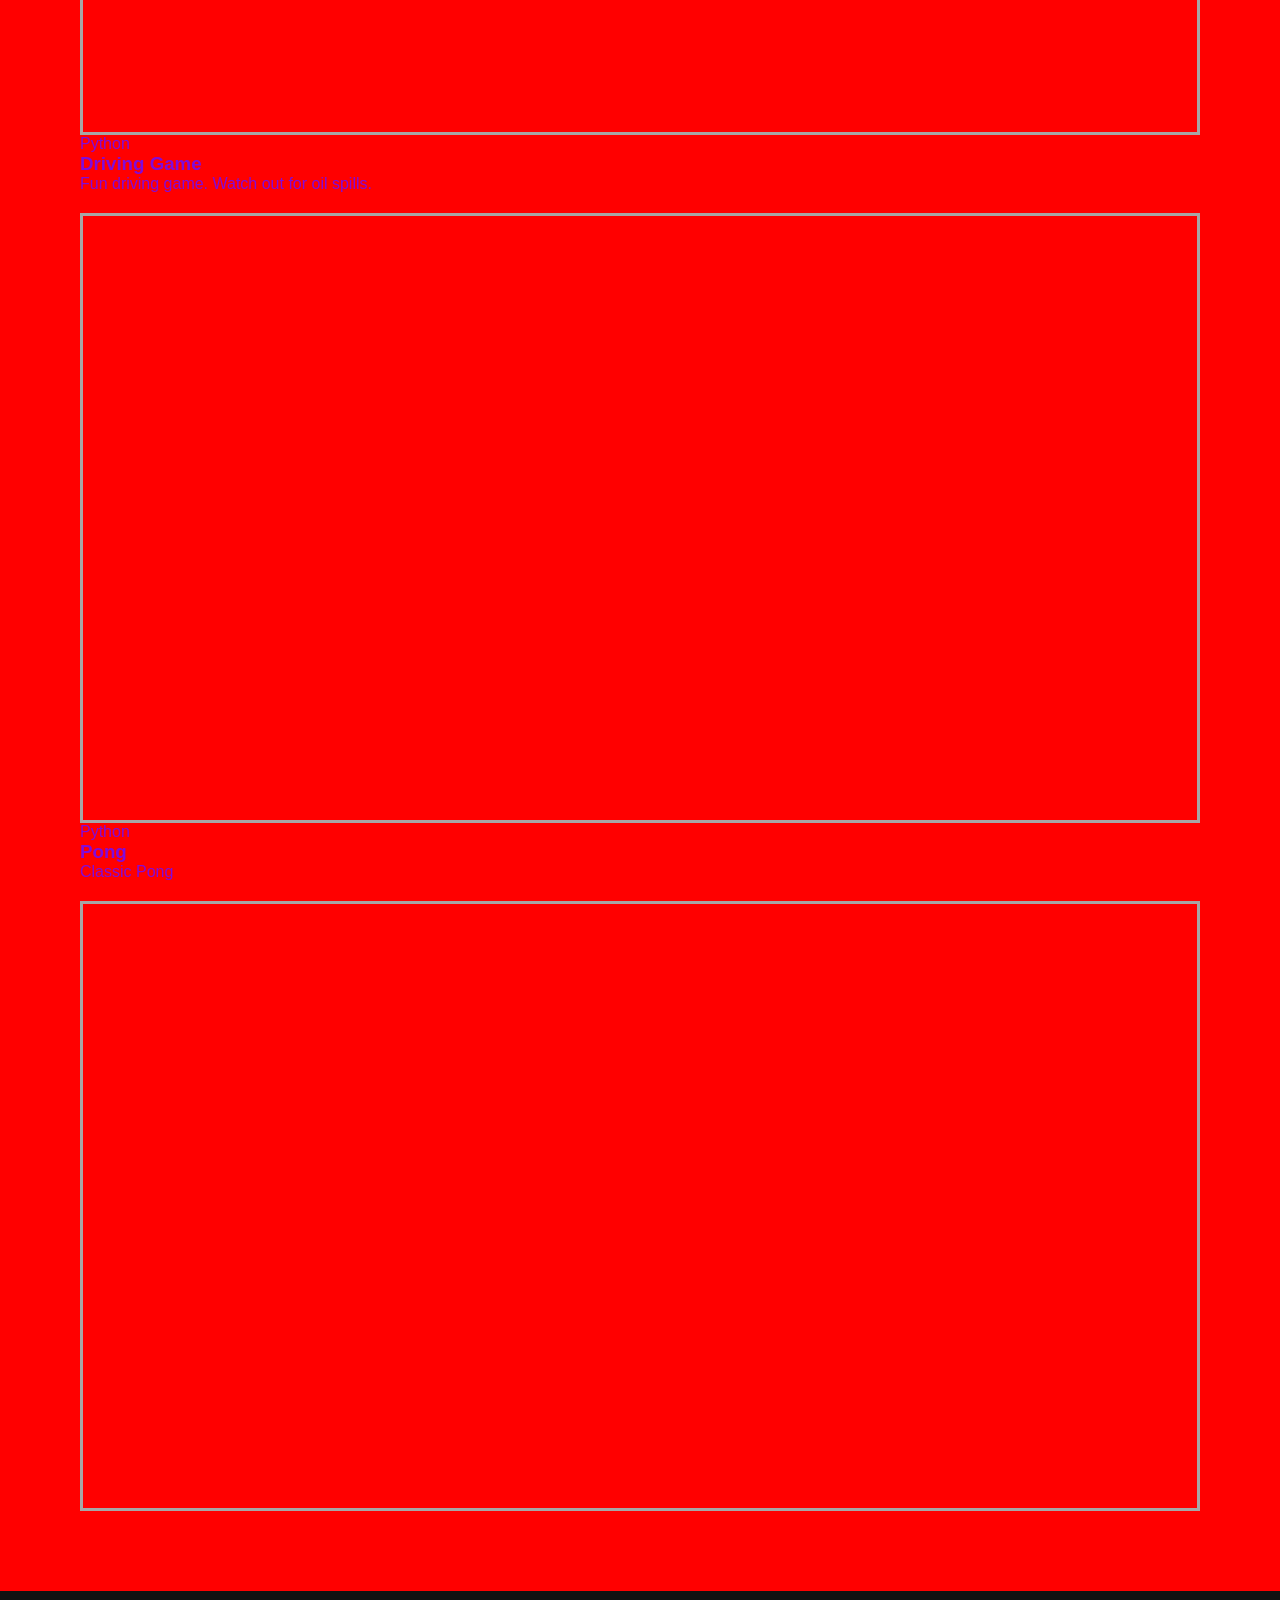
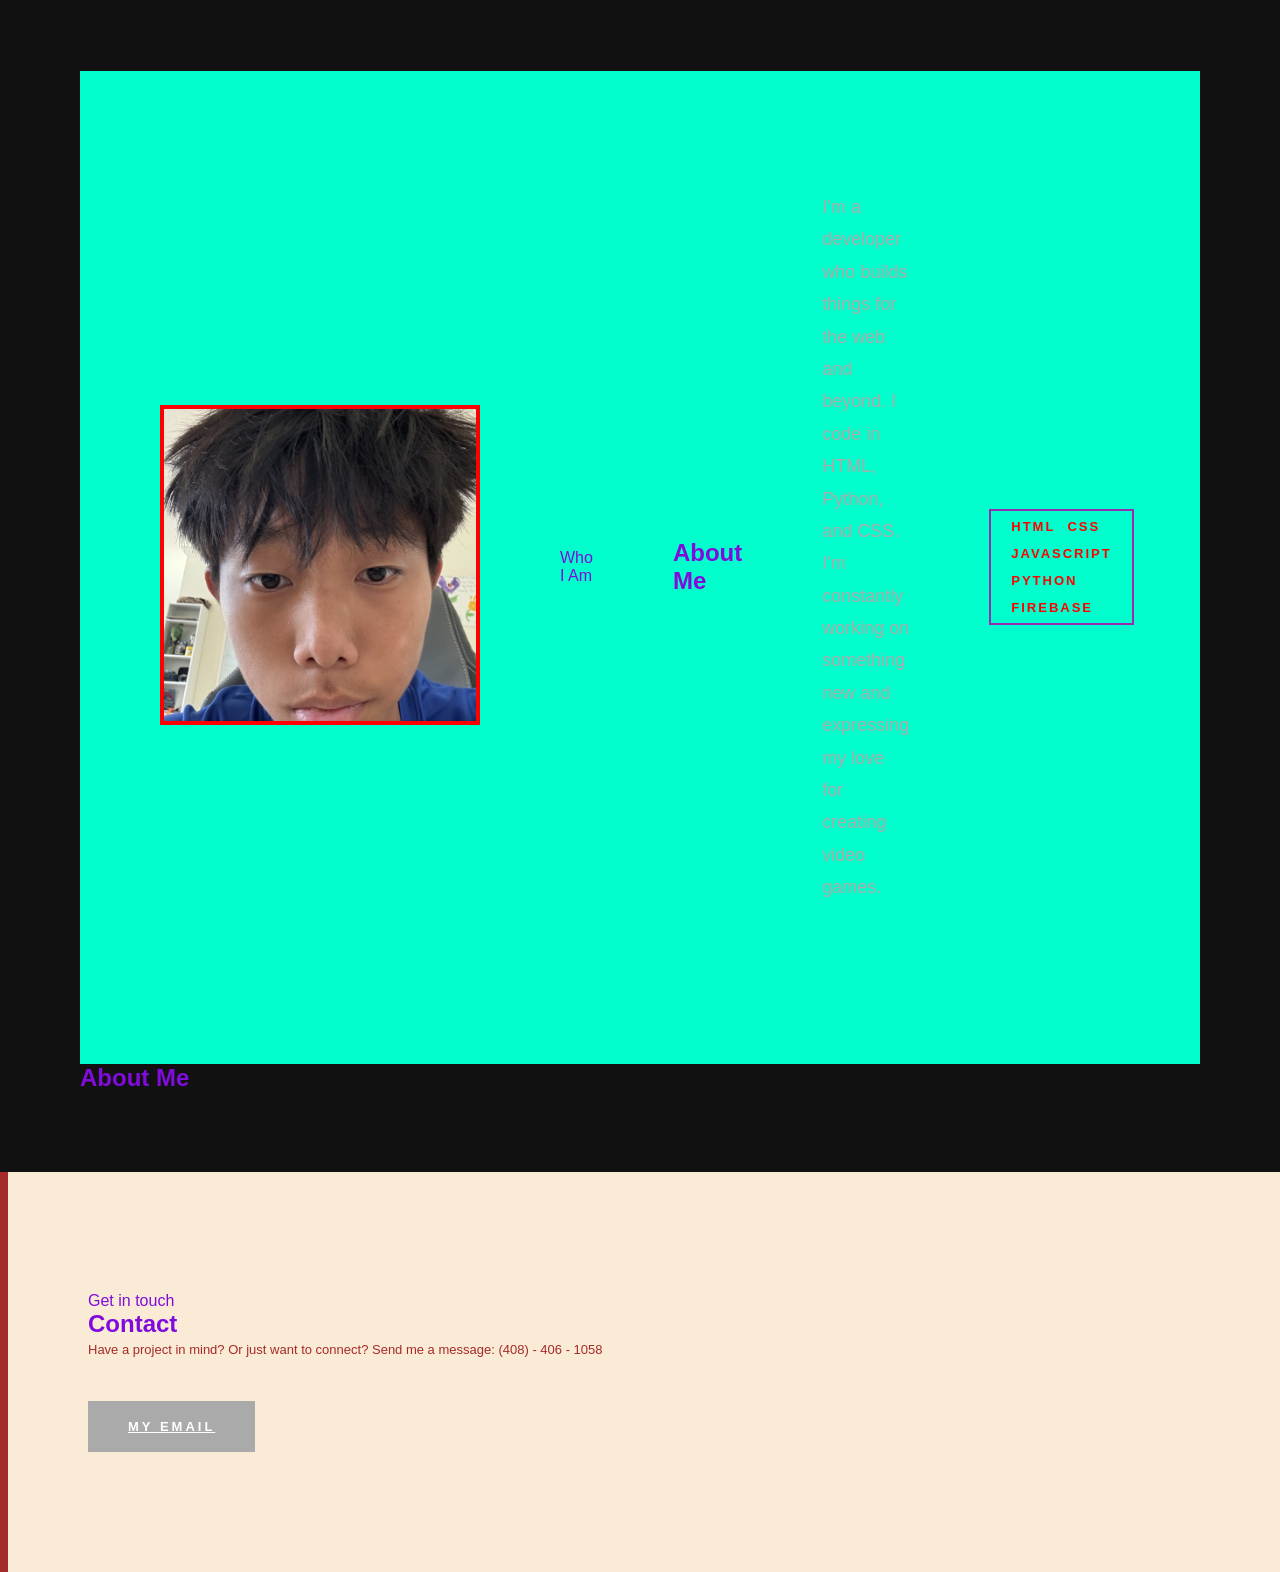
==== commit 5cf5c79f: "Merge remote-tracking branch 'origin/main'" ====
--- a/index.html
+++ b/index.html
@@ -20,8 +20,8 @@
     <section class="hero">
       <div class="hero-text">
         <p class="hero-tag">Creative Developer</p>
-        <h1>Hi. I am <span>Wilton Kim</span>. They call me the Clever Coder</h1>
-        <p class="hero-sub">The Clever Coder, fast and always bolder, making every program better as it’s older. I build things for the web and I like developing software.</p>
+        <h1>Hi. I am <span>Wilton Kim</span>.</h1>
+        <p class="hero-sub">I build things for the web and I like developing software.</p>
         <a href="#projects" class="hero-btn">Go to my projects</a>
       </div>
     </section>
@@ -70,62 +70,36 @@
   </div>
 </section>
 
-    <section id="about">
-      <div class="about-inner">
-        <p class="section-label">Who I Am</p>
-        <h2 class="section-title">About Me</h2>
-        <img src="wilton.jpeg" alt="Wilton Kim">           
-        <p class="about-desc">
-          I"m a developer who builds things for the web and beyond. I code in HTML, Python, and CSS. I"m constantly working on something new and expressing my love for creating video games.
-        </p>
-        <div class="skills">
-          <span class="skill">HTML</span>
-          <span class="skill">CSS</span>
-          <span class="skill">Javascript</span>
-          <span class="skill">Python</span>
-          <span class="skill">Firebase</span>
-          <span class="skill">React and Vite</span>
+    <section id='about'>
+        <div class='about-inner'>
+          <div class='about-image'>
+            <img src='wilton.jpeg' alt='Wilton Kim'>
+          </div>
+            <p class='section-label'>Who I Am</p>
+            <h2 class='section-title'>About Me</h2>
+            <p class='about-desc'>
+                I'm a developer who builds things for the web and beyond. I code in HTML, Python, and CSS. I'm constantly working on something new and expressing my love for creating video games.
+            </p>
+            <div class='skills'>
+                <span class='skill'>HTML</span>
+                <span class='skill'>CSS</span>
+                <span class='skill'>Javascript</span>
+                <span class='skill'>Python</span>
+                <span class='skill'>Firebase</span>
+            </div>
         </div>
-      </div>
+      <h2>About Me</h2>
     </section>
 
-    <section id="contact">
-      <div class="contact-inner">
-        <p class="section-label">Get in touch</p>
-        <h2 class="section-title">Contact</h2>
-        <p class="contact-desc">Have a project in mind? Or just want to connect? Send me a message: (408) - 406 - 1058</p>
-        <a href="mailto::wiltonkim16@gmail.com" class="contact-btn">
+    <section id='contact'>
+      <div class='contact-inner'>
+        <p class='section-label'>Get in touch</p>
+        <h2 class='section-title'>Contact</h2>
+        <p class='contact-desc'>Have a project in mind? Or just want to connect? Send me a message: (408) - 406 - 1058</p>
+        <a href='mailto::wiltonkim16@gmail.com' class='contact-btn'>
           My email
         </a>
       </div>
     </section>
     </body>
 </html>
-
-//Task 1: Customize your hero heading
-Find the h1 in your hero section and make it say something more personal. Instead of "Hi I am Wilton Kim" make it something that sounds like you. Could be a nickname, a catchphrase, anything you want.
-Task 2: Change the accent color
-Right now everything uses red. Pick a different color you like and do a find and replace in VS Code. Press Command + H, type #ff0000 in the first box and your new color in the second box, and click Replace All. See how the whole site shifts to a new color instantly.
-Task 3: Add one more skill badge
-Find the skills section in your HTML and add one more span with a skill you have. Could be anything. React, Node, Figma, whatever feels right.
-
-Here is the copy/paste for Wilton:
-
-Hey Wilton! Here is how to push your portfolio to GitHub through the terminal every time you make changes.
-First time setup only. Do these once:
-Open VS Code, open your portfolio folder, click Terminal at the top then New Terminal. Run these one at a time:
-git init
-git add .
-git commit -m "first commit"
-git remote add origin https://github.com/YOURUSERNAME/YOURUSERNAME.github.io.git
-git branch -M main
-git push -u origin main
-When it asks for your username type your GitHub username.
-When it asks for your password do NOT type your actual password. Instead go to github.com, click your profile picture, click Settings, scroll all the way down and click Developer Settings, click Personal Access Tokens, click Tokens Classic, click Generate New Token, check the repo checkbox, click Generate Token, copy the long code it gives you and paste that in as your password.
-Save that token somewhere safe. You will need it every time.
-
-Every time you make changes after that just run these three:
-git add .
-git commit -m "describe what you changed"
-git push
-Wait 30 seconds then refresh your live site and your changes will be there. That is it!
--- a/style.css
+++ b/style.css
@@ -40,7 +40,7 @@
 .flex-demo {
     display:flex;
     justify-content:center;
-    background: orange;
+    background: red;
     padding: 20px;
     
 }
@@ -88,7 +88,7 @@
 }
 .hero-sub {
     font-size: 20px;
-    color: grey;
+    color: #aaaaaa;
     margin-bottom: 40px;
 }
 .hero-btn {
@@ -115,7 +115,7 @@
 }
 
 nav ul li a:hover {
-    color: orange;
+    color: #ff0000;
 }
 
 #projects {
@@ -143,19 +143,32 @@
 .about-inner {
     background-color:#00ffcc;
     padding:120px 80px;
-}
-.about-inner img {
+    display:flex;
+    align-items:center;
+    gap:80px;
+    flex-direction:row;
+}
+
+.about-image {
+    flex-shrink:0;
+
+}
+
+.about-image img {
     width:320px;
     height:320px;
     object-fit:cover;
-    border: 4px solid orange;
-    display:block;
-    margin-bottom:40px;
-
+    border: 4px solid red
+}
+.about-text {
+    flex:1;
+    display:flex;
+    flex-direction:column;
+    gap:20px;
 }
 .about-desc {
     font-size: 18px;
-    color: grey;
+    color: #aaaaaa;
     line-height:1.8;
     margin-bottom:40px;
     max-width:600px;
@@ -168,30 +181,13 @@
 }
 .skills {
     border: 2px solid rgb(148, 46, 174);
-    color:orange;
+    color:red;
     padding: 8px 20px;
     font-size: 13px;
     font-weight: 700;
     letter-spacing: 2px;
     text-transform: uppercase;
 }
-.about-image {
-    flex-shrink:0;
-
-}
-.about-image img {
-    width:320px;
-    height:320px;
-    object-fit:cover;
-    border: 4px solid orange
-}
-.about-text {
-    flex:1;
-    display:flex;
-    flex-direction:column;
-    gap:20px;
-}
-
 .contact-inner {
     background-color:antiquewhite;
     padding: 120px 80px;
@@ -209,7 +205,7 @@
 
 .contact-btn {
     display:inline-block;
-    background-color:grey;
+    background-color:#aaaaaa;
     color:#ffffff;
     padding: 18px 40px;
     font-size:13px;
@@ -220,5 +216,5 @@
 }
 .contact-btn:hover{
     background-color: black;
-    color: orange;
-}+    color: red;
+}
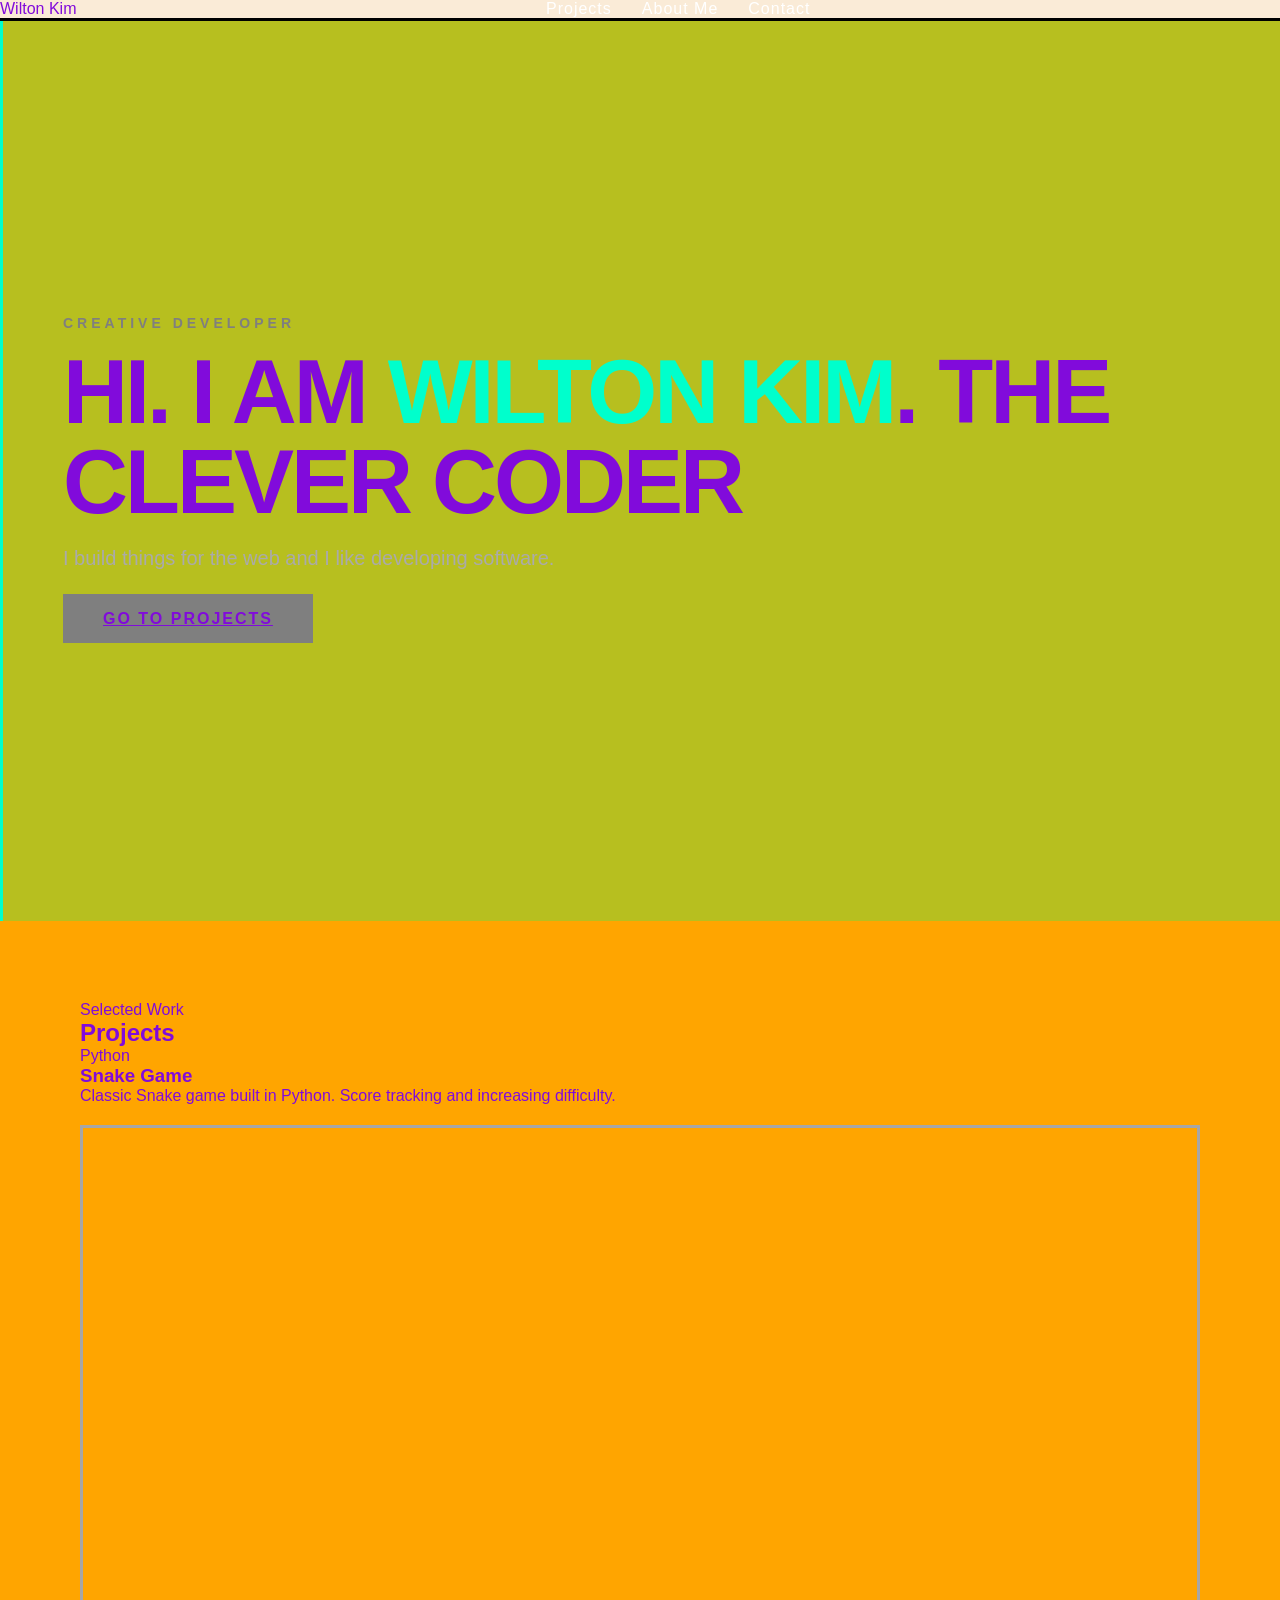
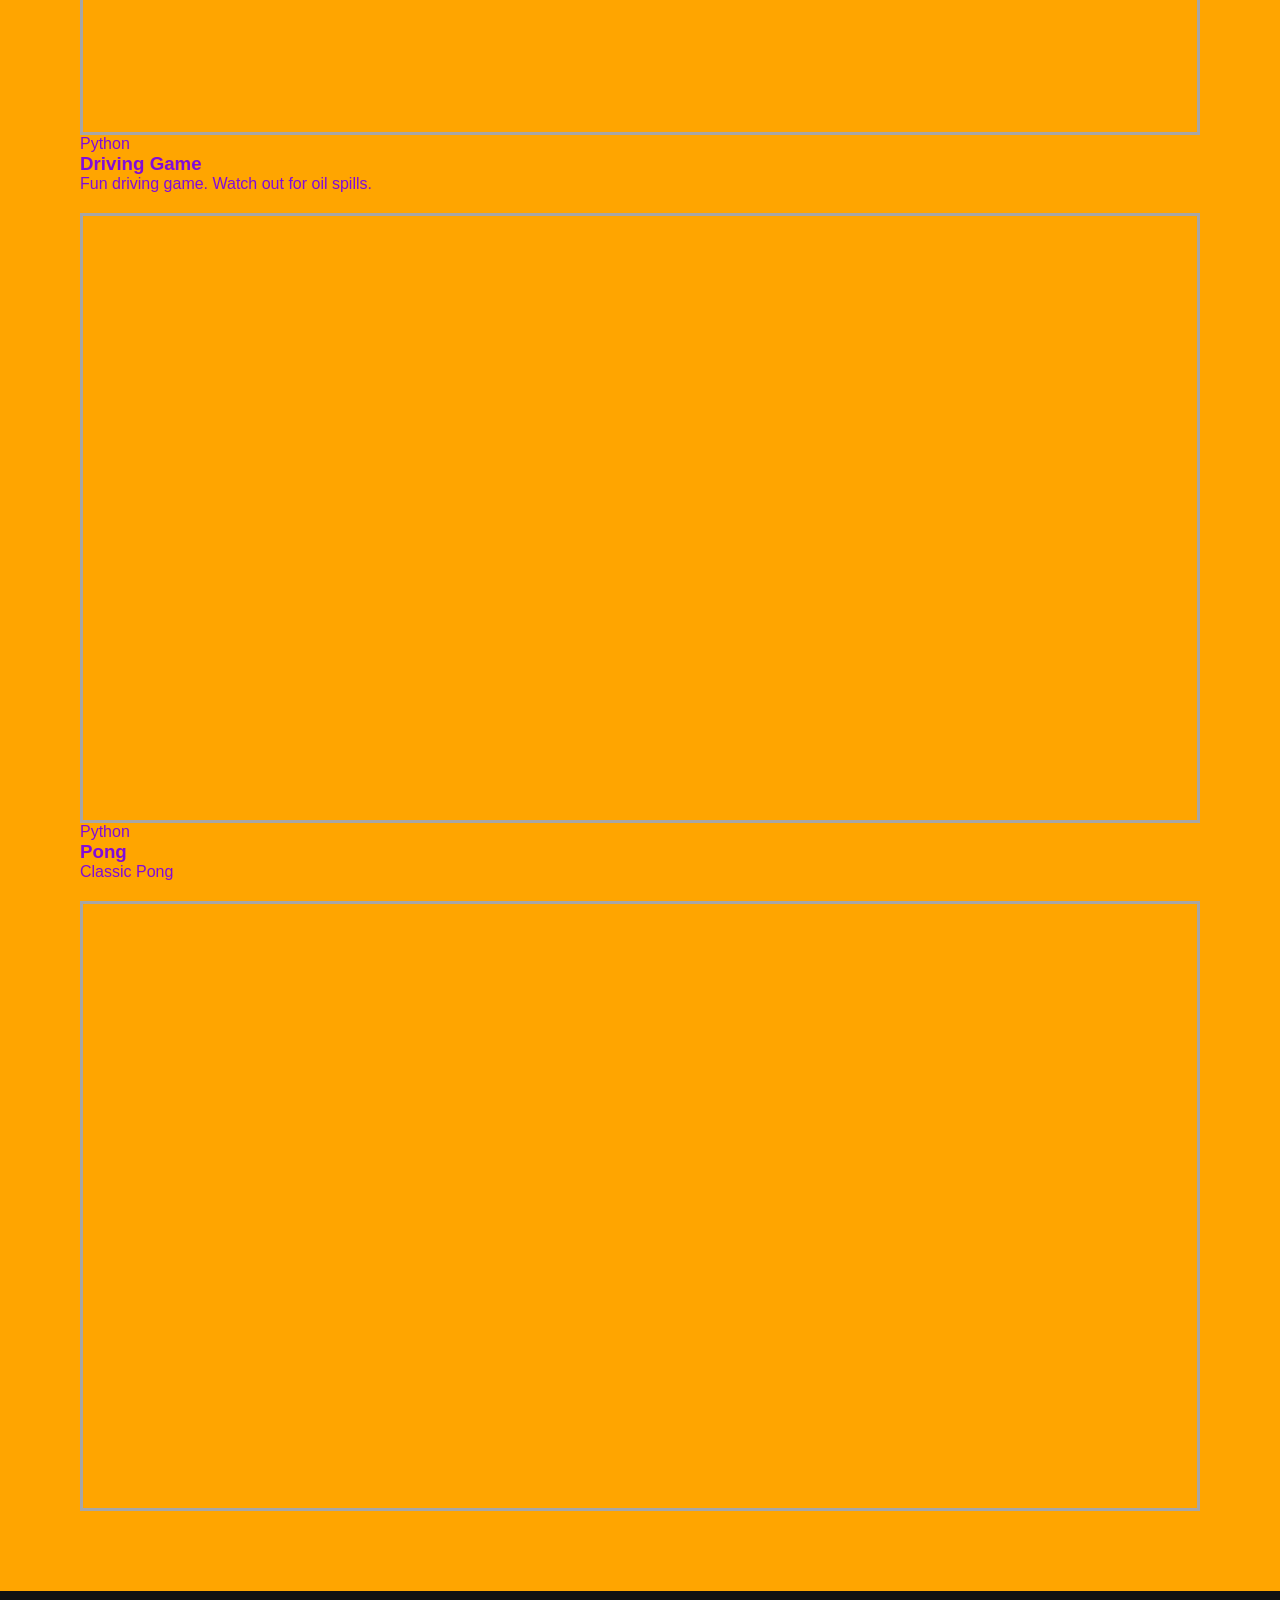
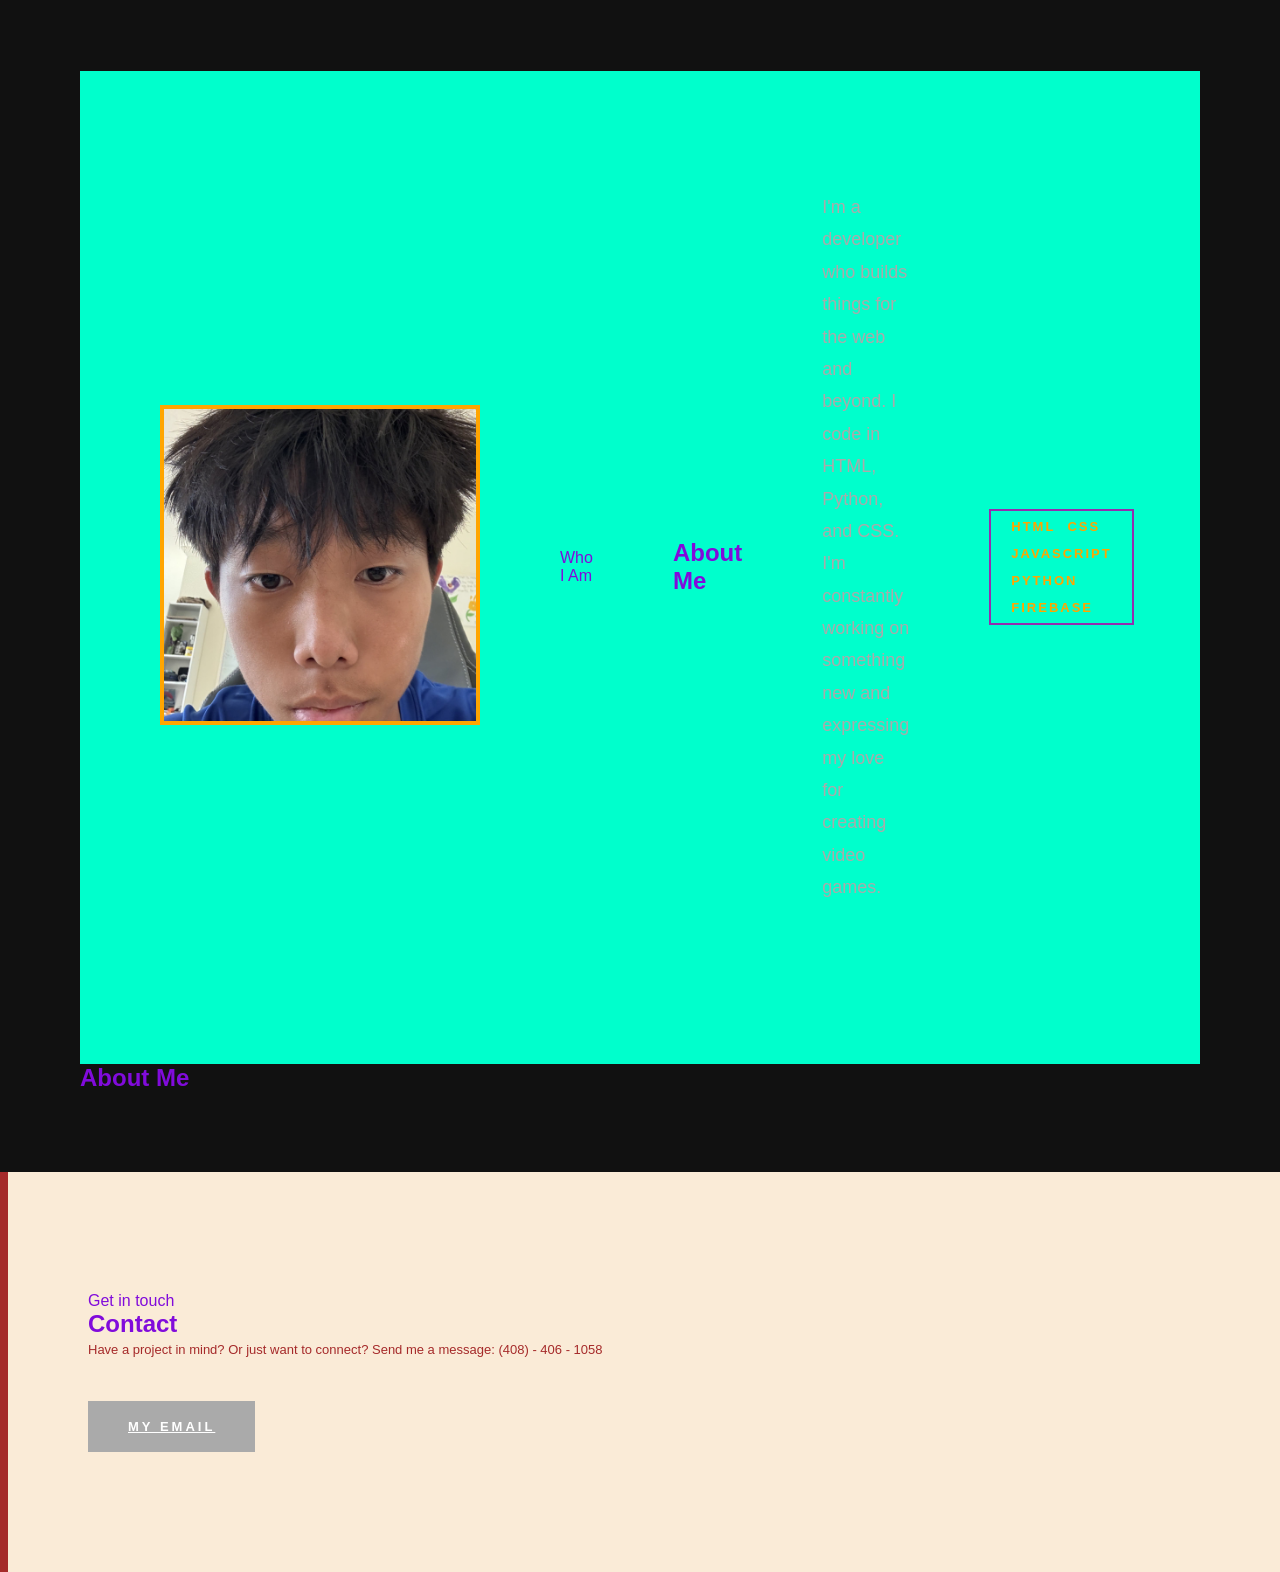
==== commit 9337747e: "asd;flkadsjf" ====
--- a/index.html
+++ b/index.html
@@ -20,9 +20,9 @@
     <section class="hero">
       <div class="hero-text">
         <p class="hero-tag">Creative Developer</p>
-        <h1>Hi. I am <span>Wilton Kim</span>.</h1>
+        <h1>Hi. I am <span>Wilton Kim</span>. The Clever Coder</h1>
         <p class="hero-sub">I build things for the web and I like developing software.</p>
-        <a href="#projects" class="hero-btn">Go to my projects</a>
+        <a href="#projects" class="hero-btn">Go to projects</a>
       </div>
     </section>
 
--- a/style.css
+++ b/style.css
@@ -15,6 +15,7 @@
     justify-content:space-between;
     align-items: center;
     border-bottom: 3px solid black;
+    background-color:antiquewhite;
 }
 
 nav ul {
@@ -40,7 +41,7 @@
 .flex-demo {
     display:flex;
     justify-content:center;
-    background: red;
+    background: orange;
     padding: 20px;
     
 }
@@ -115,12 +116,12 @@
 }
 
 nav ul li a:hover {
-    color: #ff0000;
+    color: orange;
 }
 
 #projects {
     min-height:100vh;
-    background-color:#ff0000;
+    background-color:orange;
     padding: 80px;
 }
 
@@ -158,7 +159,7 @@
     width:320px;
     height:320px;
     object-fit:cover;
-    border: 4px solid red
+    border: 4px solid orange
 }
 .about-text {
     flex:1;
@@ -181,7 +182,7 @@
 }
 .skills {
     border: 2px solid rgb(148, 46, 174);
-    color:red;
+    color:orange;
     padding: 8px 20px;
     font-size: 13px;
     font-weight: 700;
@@ -216,5 +217,5 @@
 }
 .contact-btn:hover{
     background-color: black;
-    color: red;
-}
+    color: orange;
+}
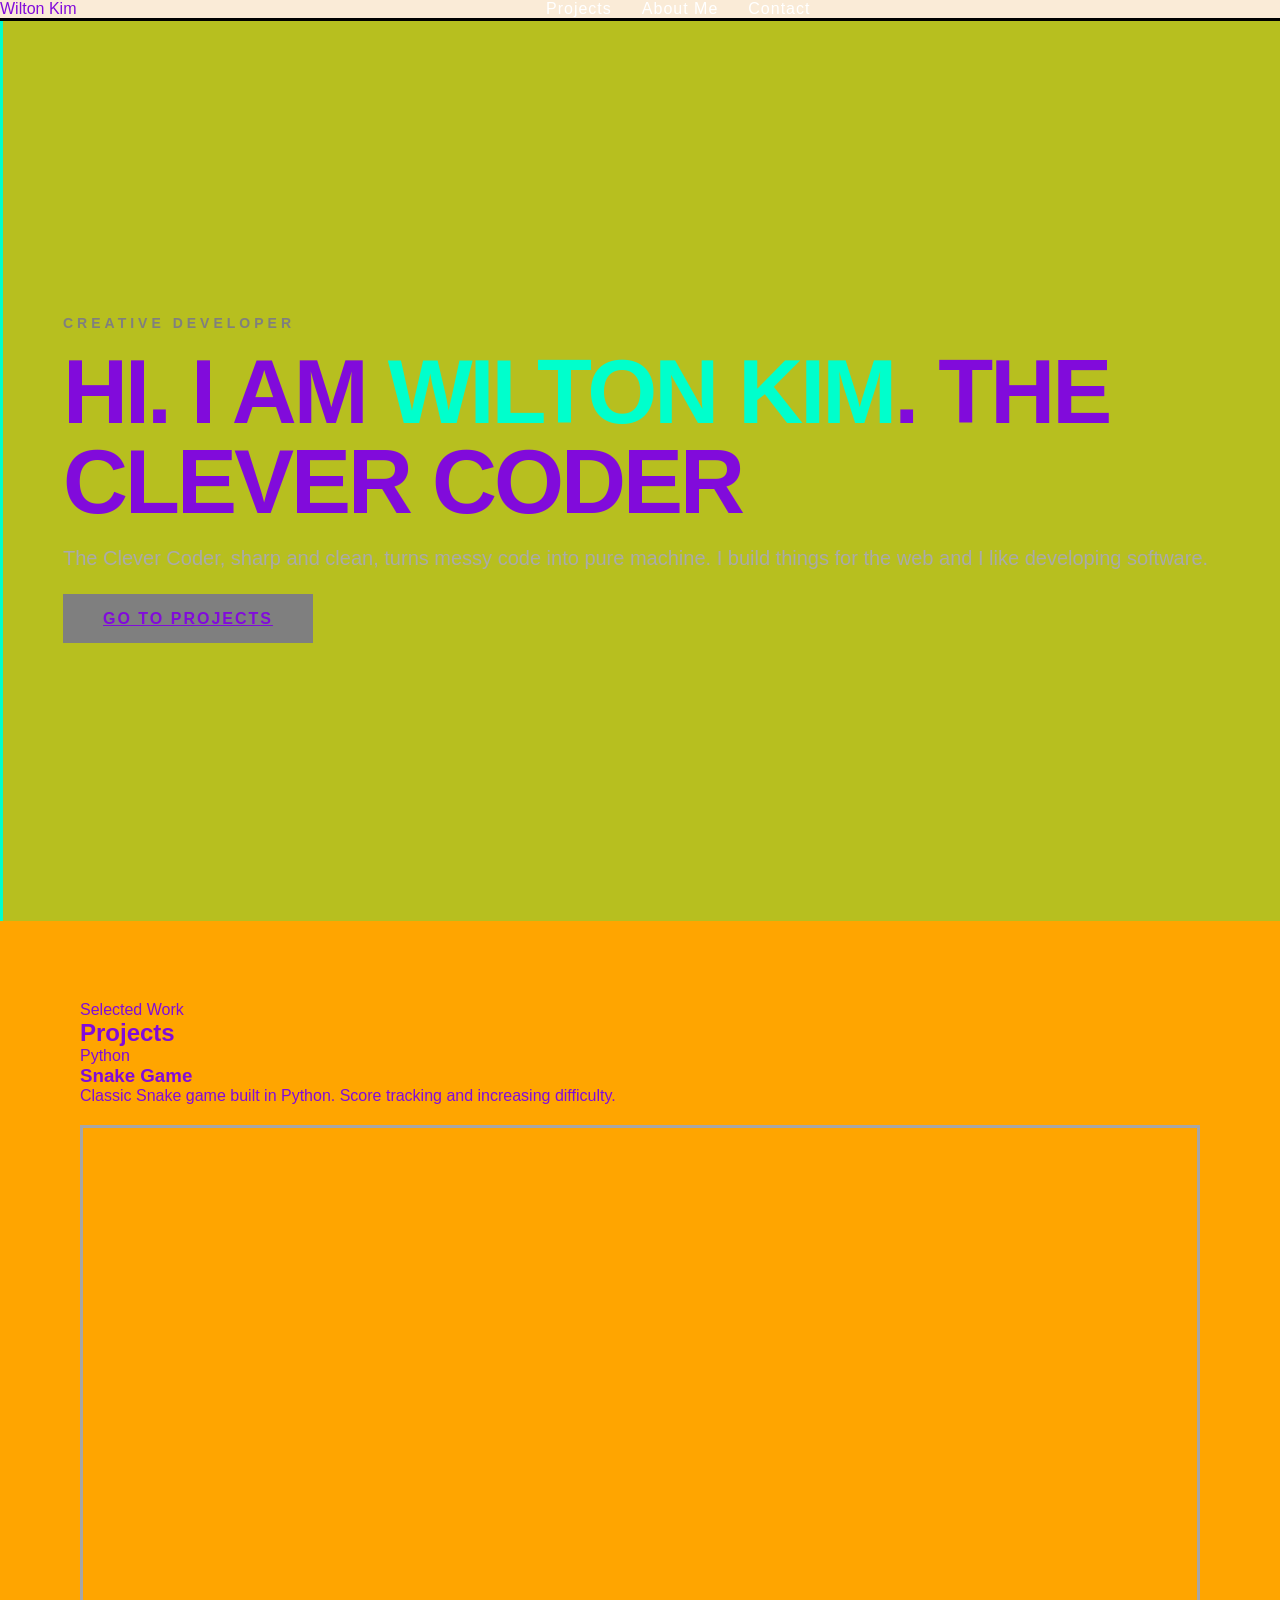
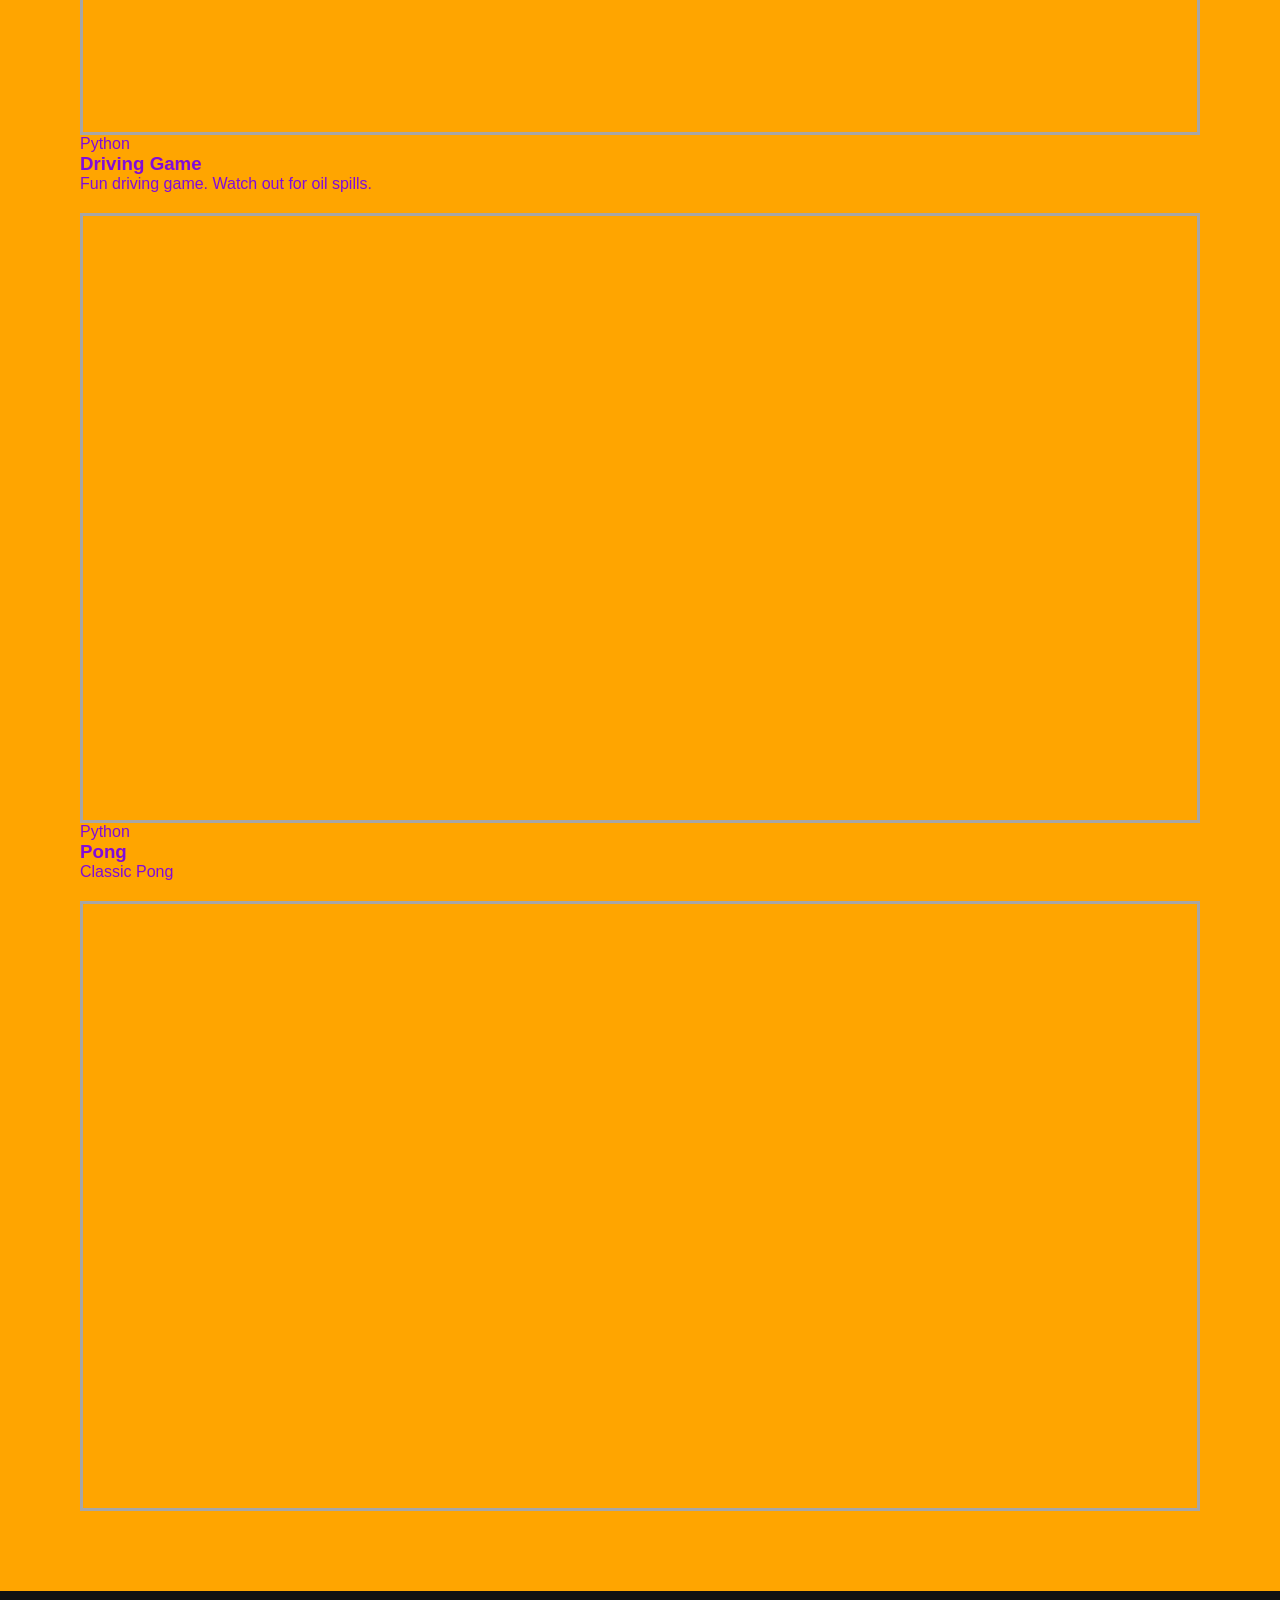
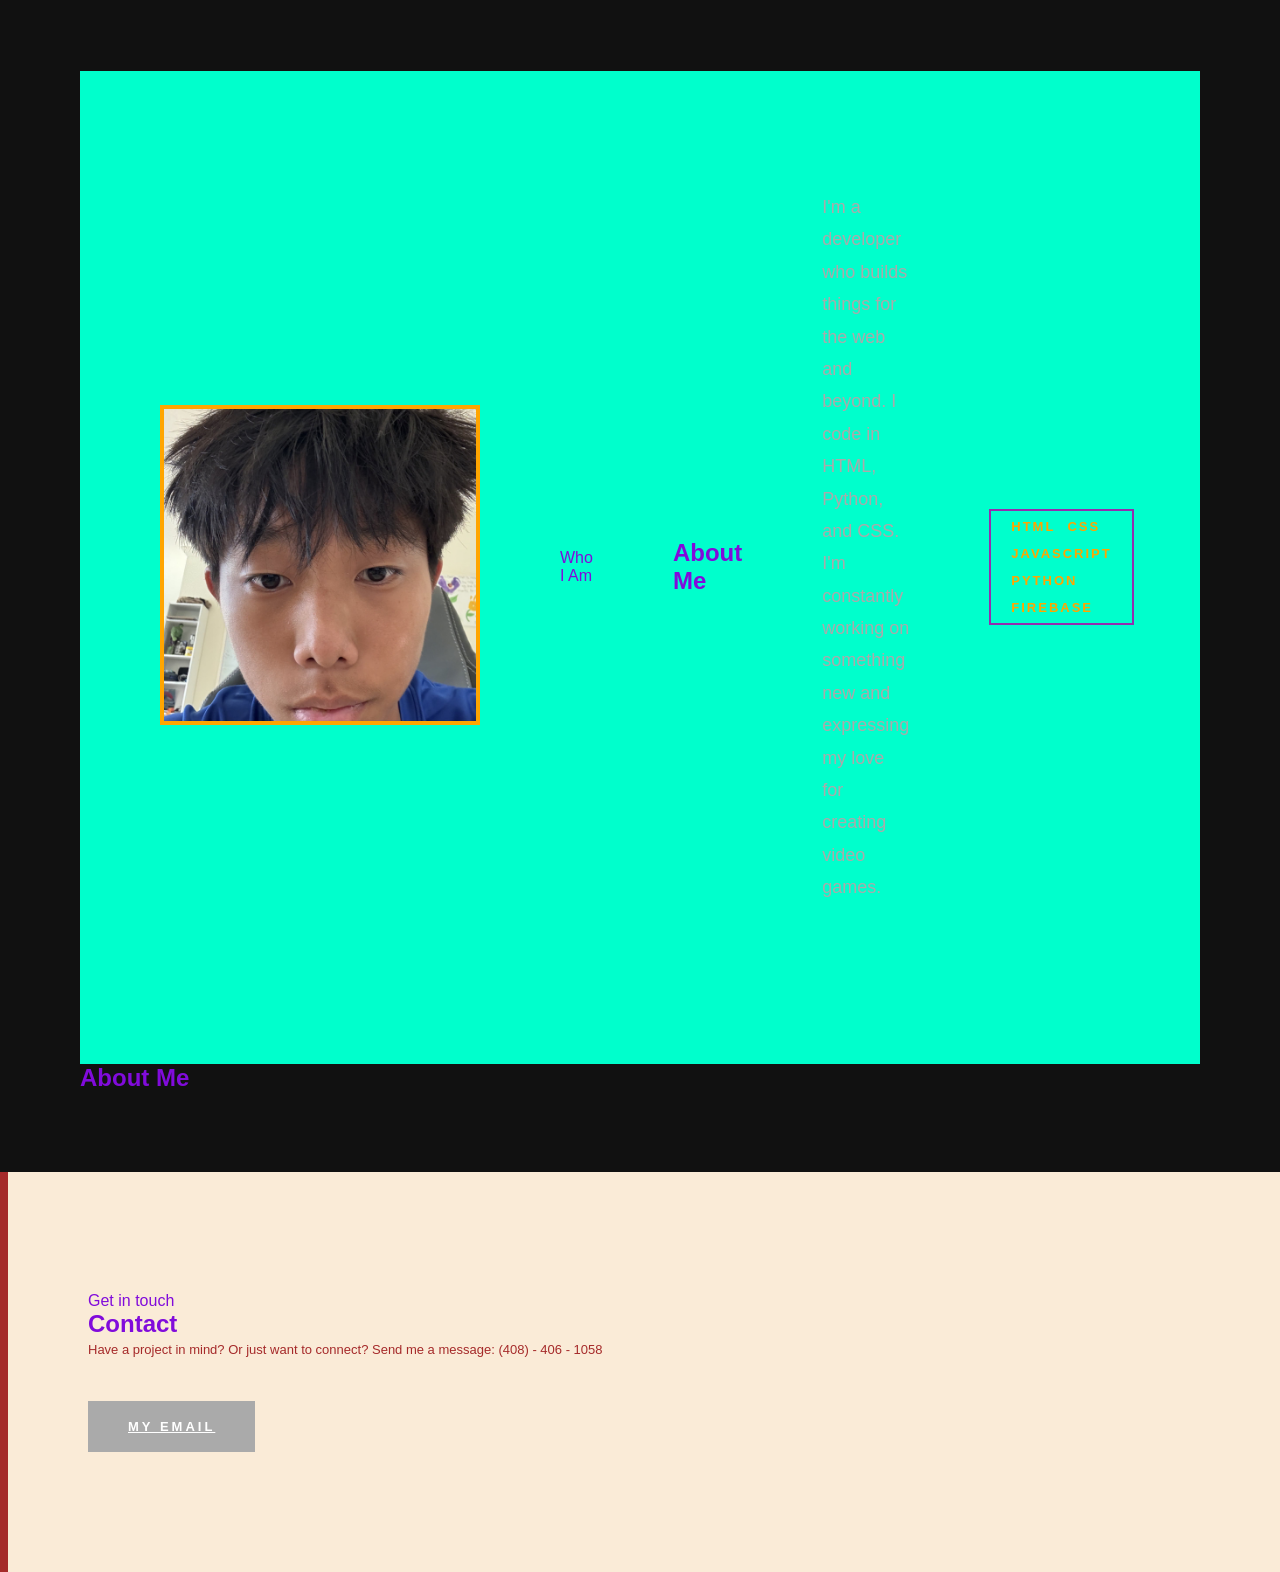
==== commit 01ee556c: "hello" ====
--- a/index.html
+++ b/index.html
@@ -21,7 +21,7 @@
       <div class="hero-text">
         <p class="hero-tag">Creative Developer</p>
         <h1>Hi. I am <span>Wilton Kim</span>. The Clever Coder</h1>
-        <p class="hero-sub">I build things for the web and I like developing software.</p>
+        <p class="hero-sub">The Clever Coder, sharp and clean, turns messy code into pure machine. I build things for the web and I like developing software.</p>
         <a href="#projects" class="hero-btn">Go to projects</a>
       </div>
     </section>
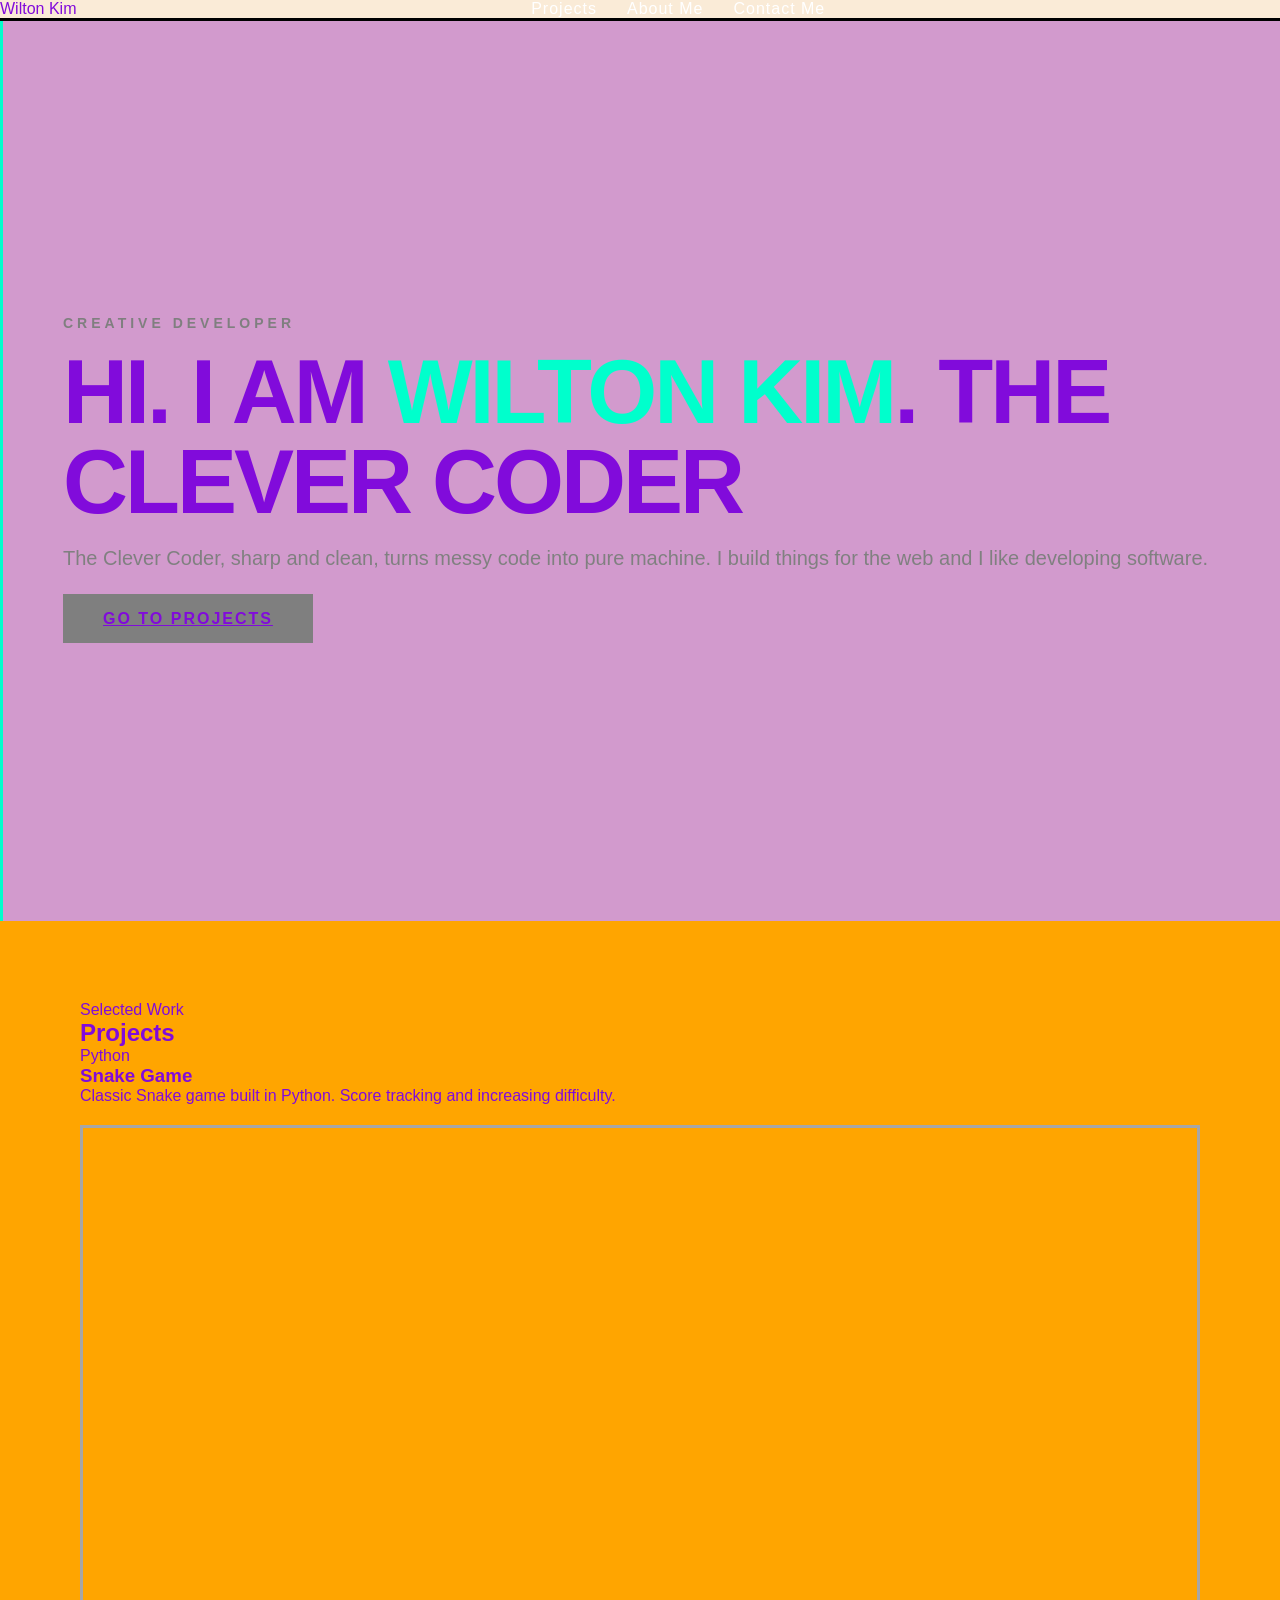
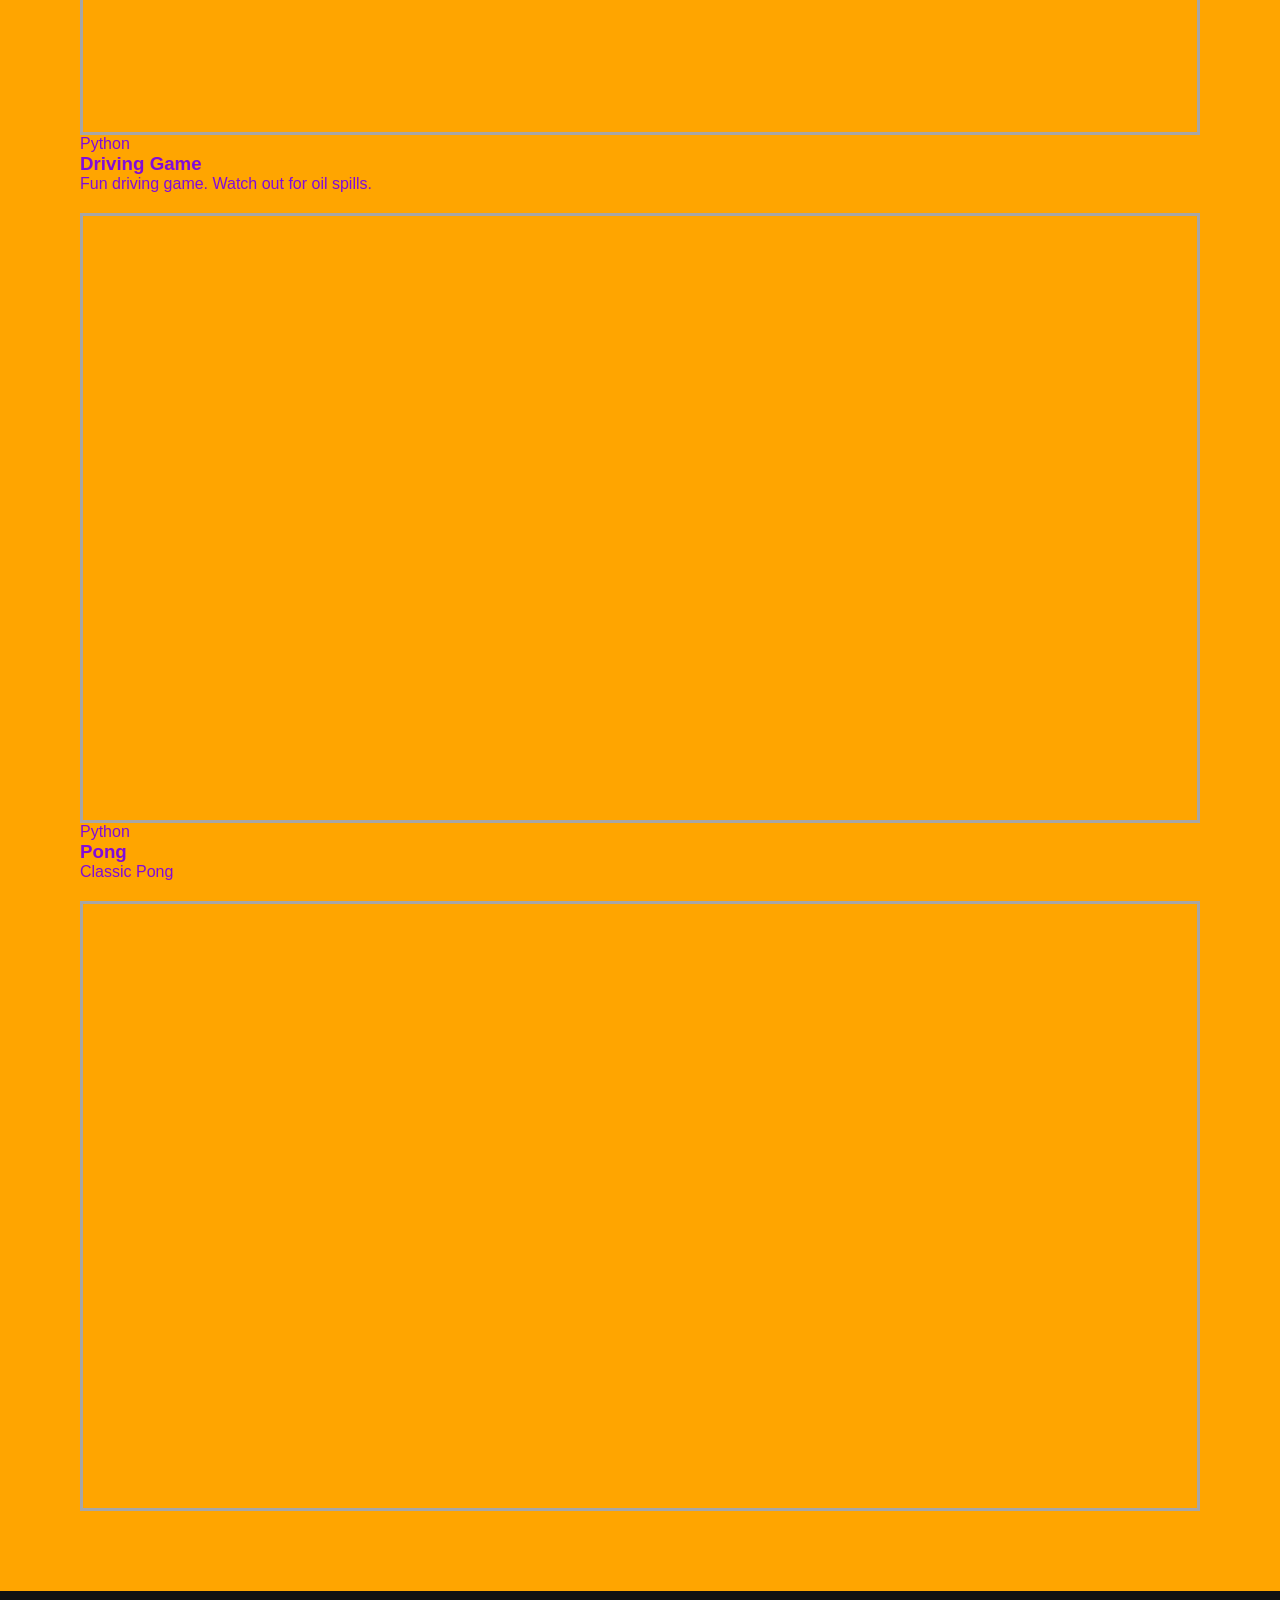
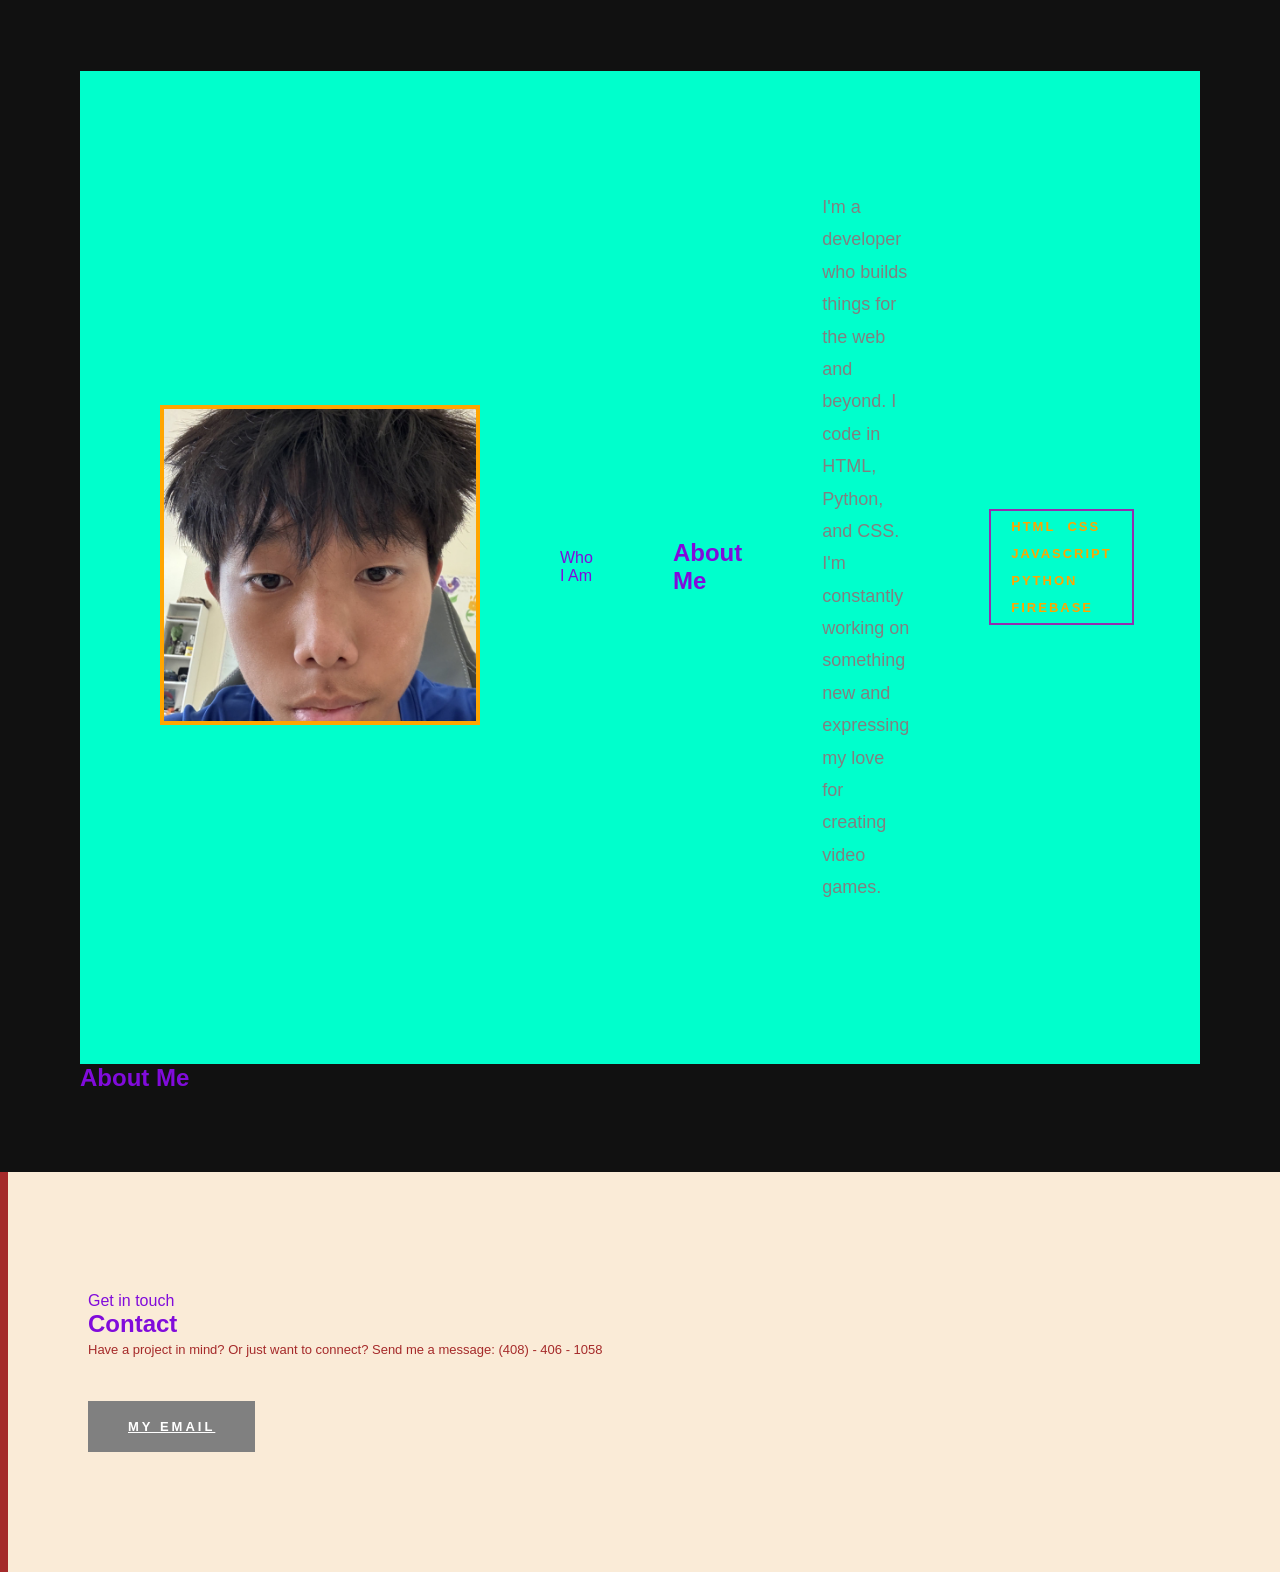
==== commit ce3571a5: "ajfjruqwepr2398748347" ====
--- a/index.html
+++ b/index.html
@@ -13,7 +13,7 @@
       <ul>
         <li><a href="#projects">Projects</a></li>
         <li><a href="#about">About Me</a></li>
-        <li><a href="#contact">Contact</a></li>
+        <li><a href="#contact">Contact Me</a></li>
       </ul>
     </nav>
 
--- a/style.css
+++ b/style.css
@@ -5,7 +5,7 @@
     
 }
 body {
-    background-color: #c3cb20;
+    background-color: #ac089c5d;
     color:#810bdb;
     font-family:Arial, sans-serif;
 }
@@ -27,7 +27,7 @@
 }
 
 nav ul li {
-    color:white;
+    color:rgb(0, 0, 0);
     font-size: 16px;
     cursor:pointer;
     letter-spacing: 1px;
@@ -35,7 +35,7 @@
 }
 
 nav ul li: hover {
-    color:ff0000;
+    color: #ff0000;
 }
 
 .flex-demo {
@@ -89,7 +89,7 @@
 }
 .hero-sub {
     font-size: 20px;
-    color: #aaaaaa;
+    color: grey;
     margin-bottom: 40px;
 }
 .hero-btn {
@@ -169,7 +169,7 @@
 }
 .about-desc {
     font-size: 18px;
-    color: #aaaaaa;
+    color: grey;
     line-height:1.8;
     margin-bottom:40px;
     max-width:600px;
@@ -206,7 +206,7 @@
 
 .contact-btn {
     display:inline-block;
-    background-color:#aaaaaa;
+    background-color:grey;
     color:#ffffff;
     padding: 18px 40px;
     font-size:13px;
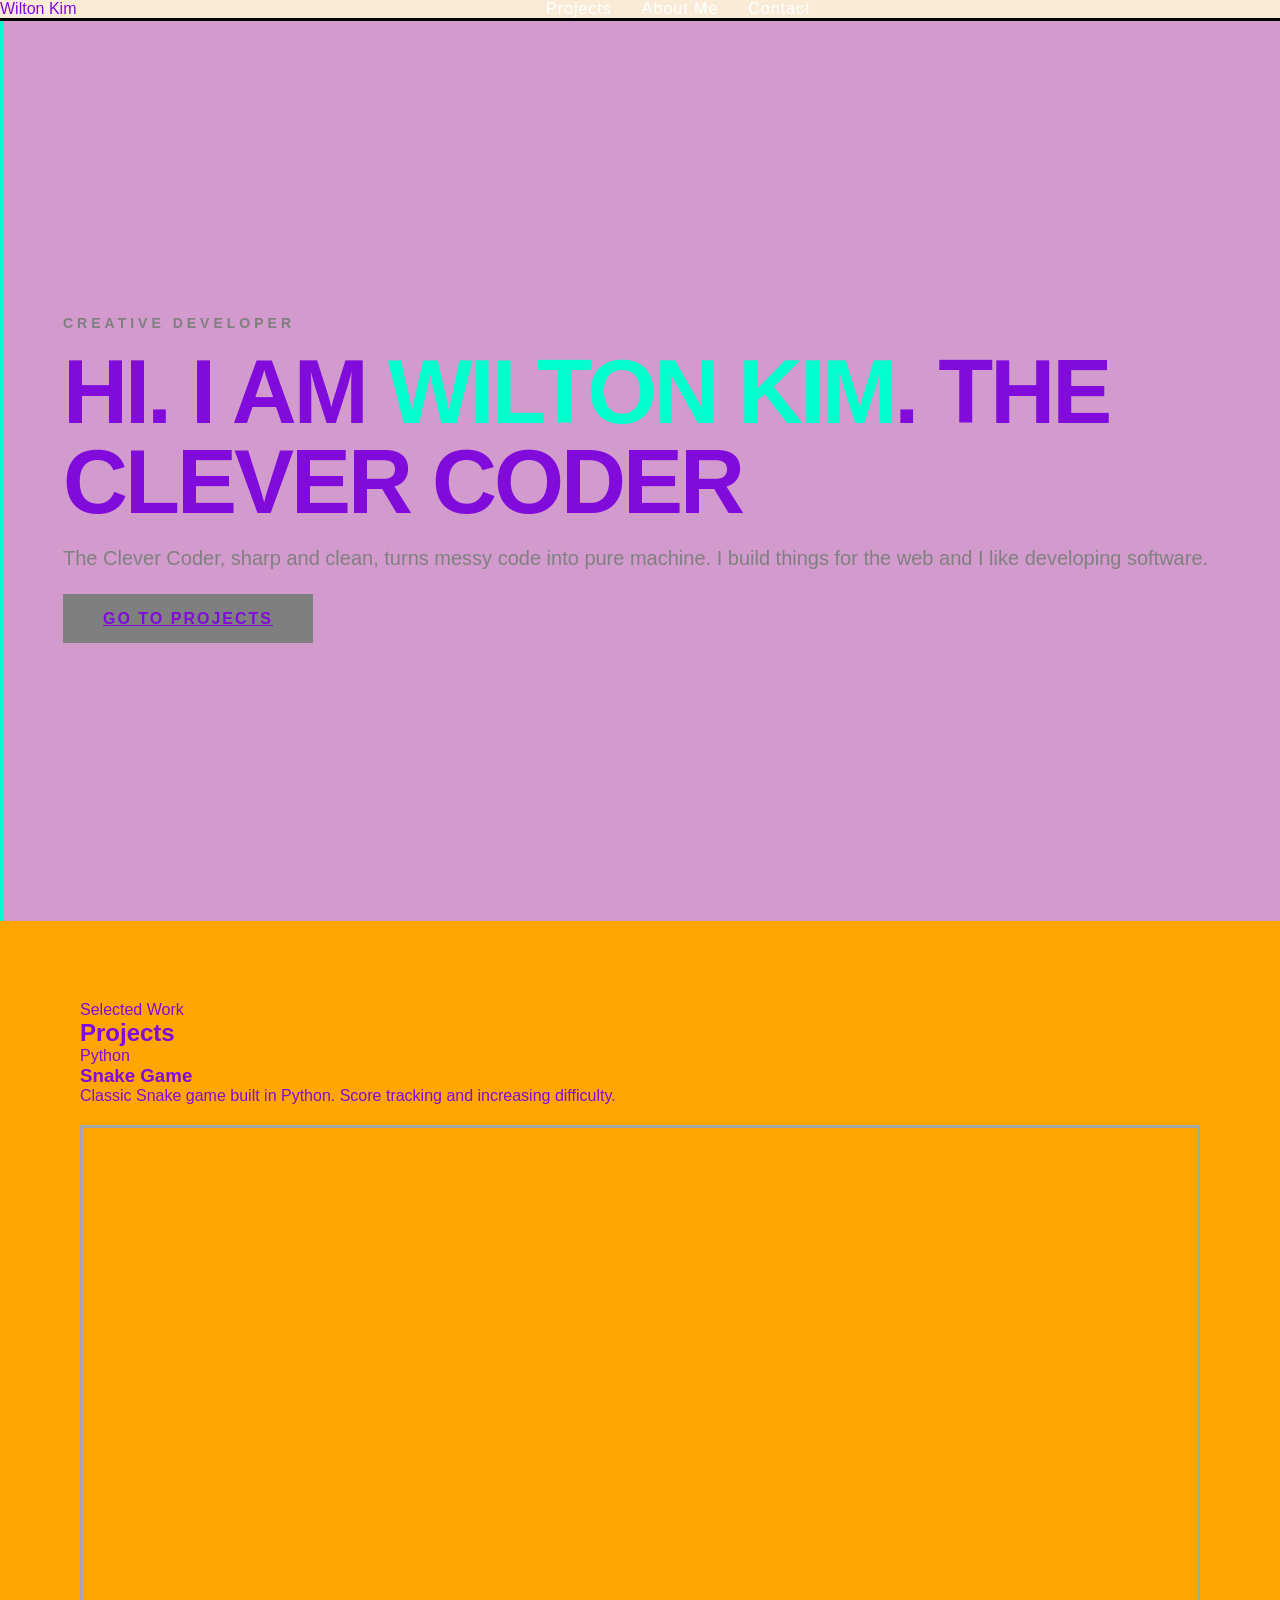
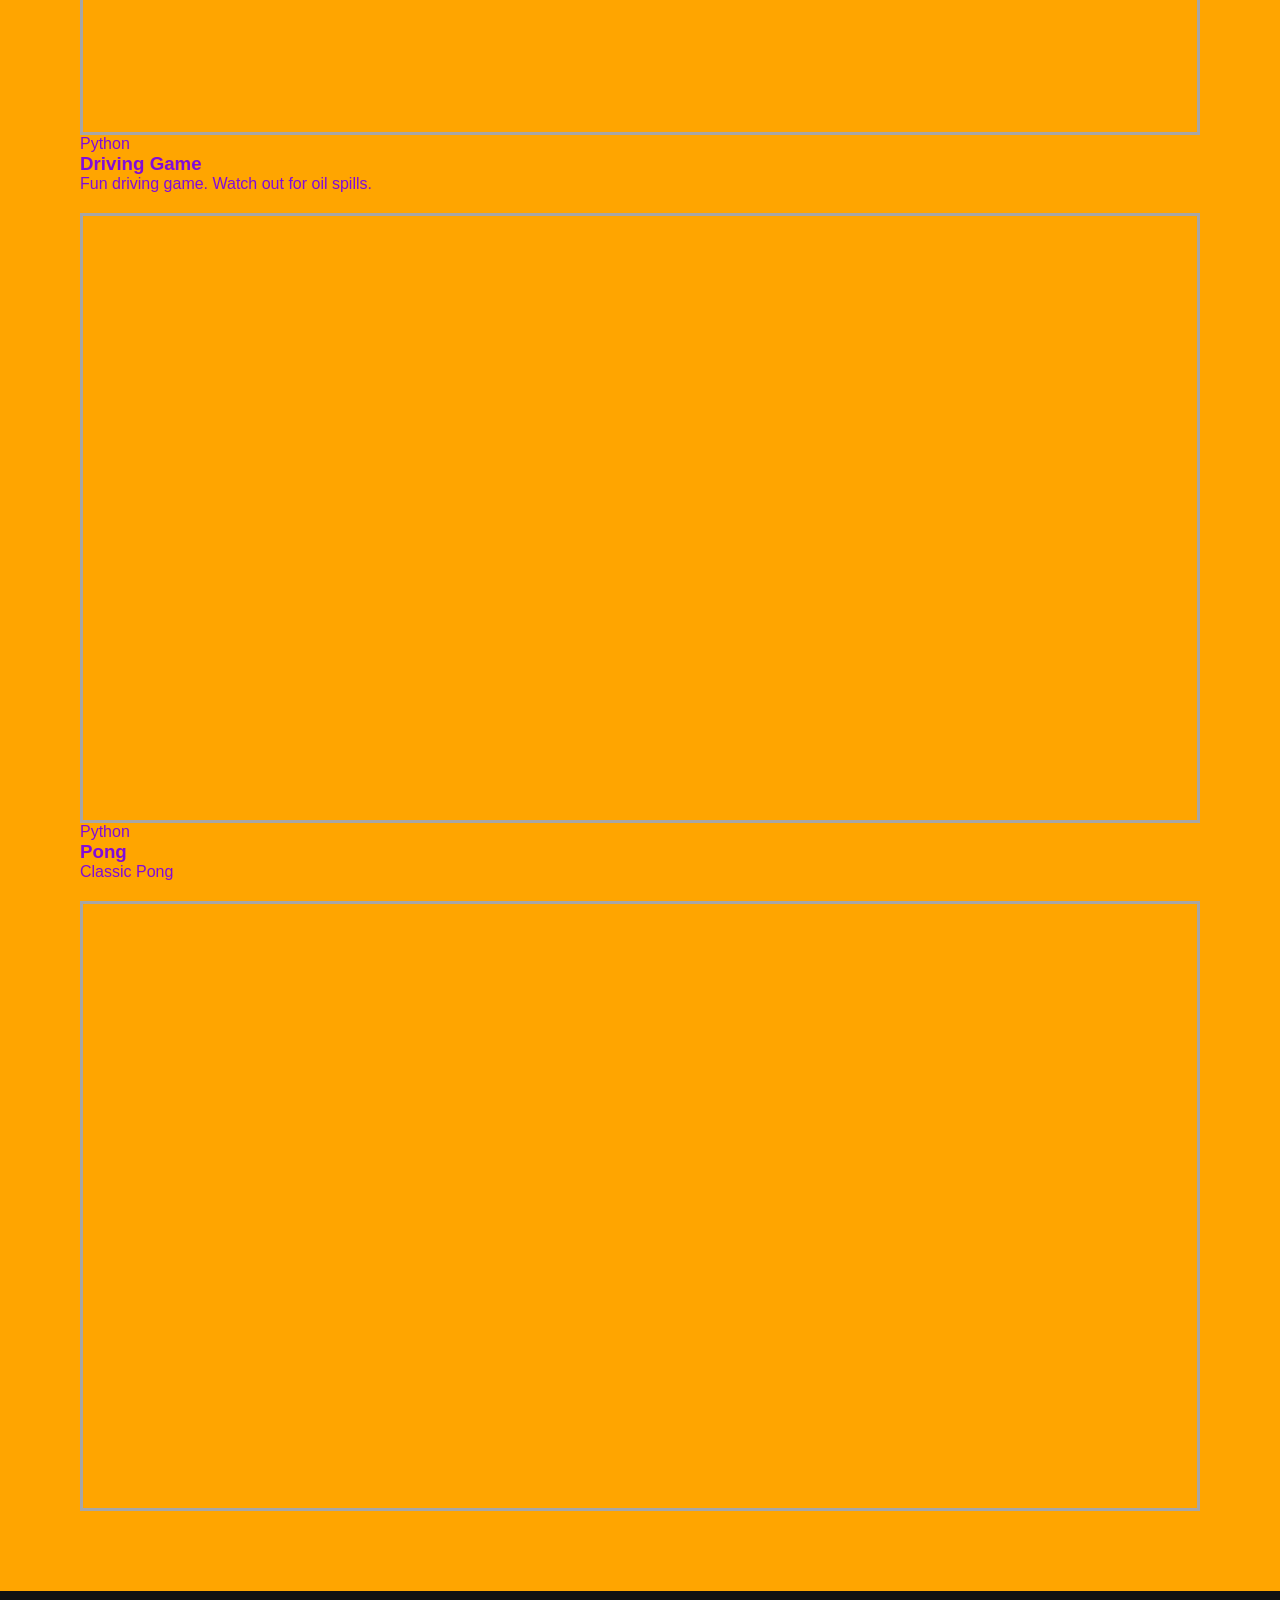
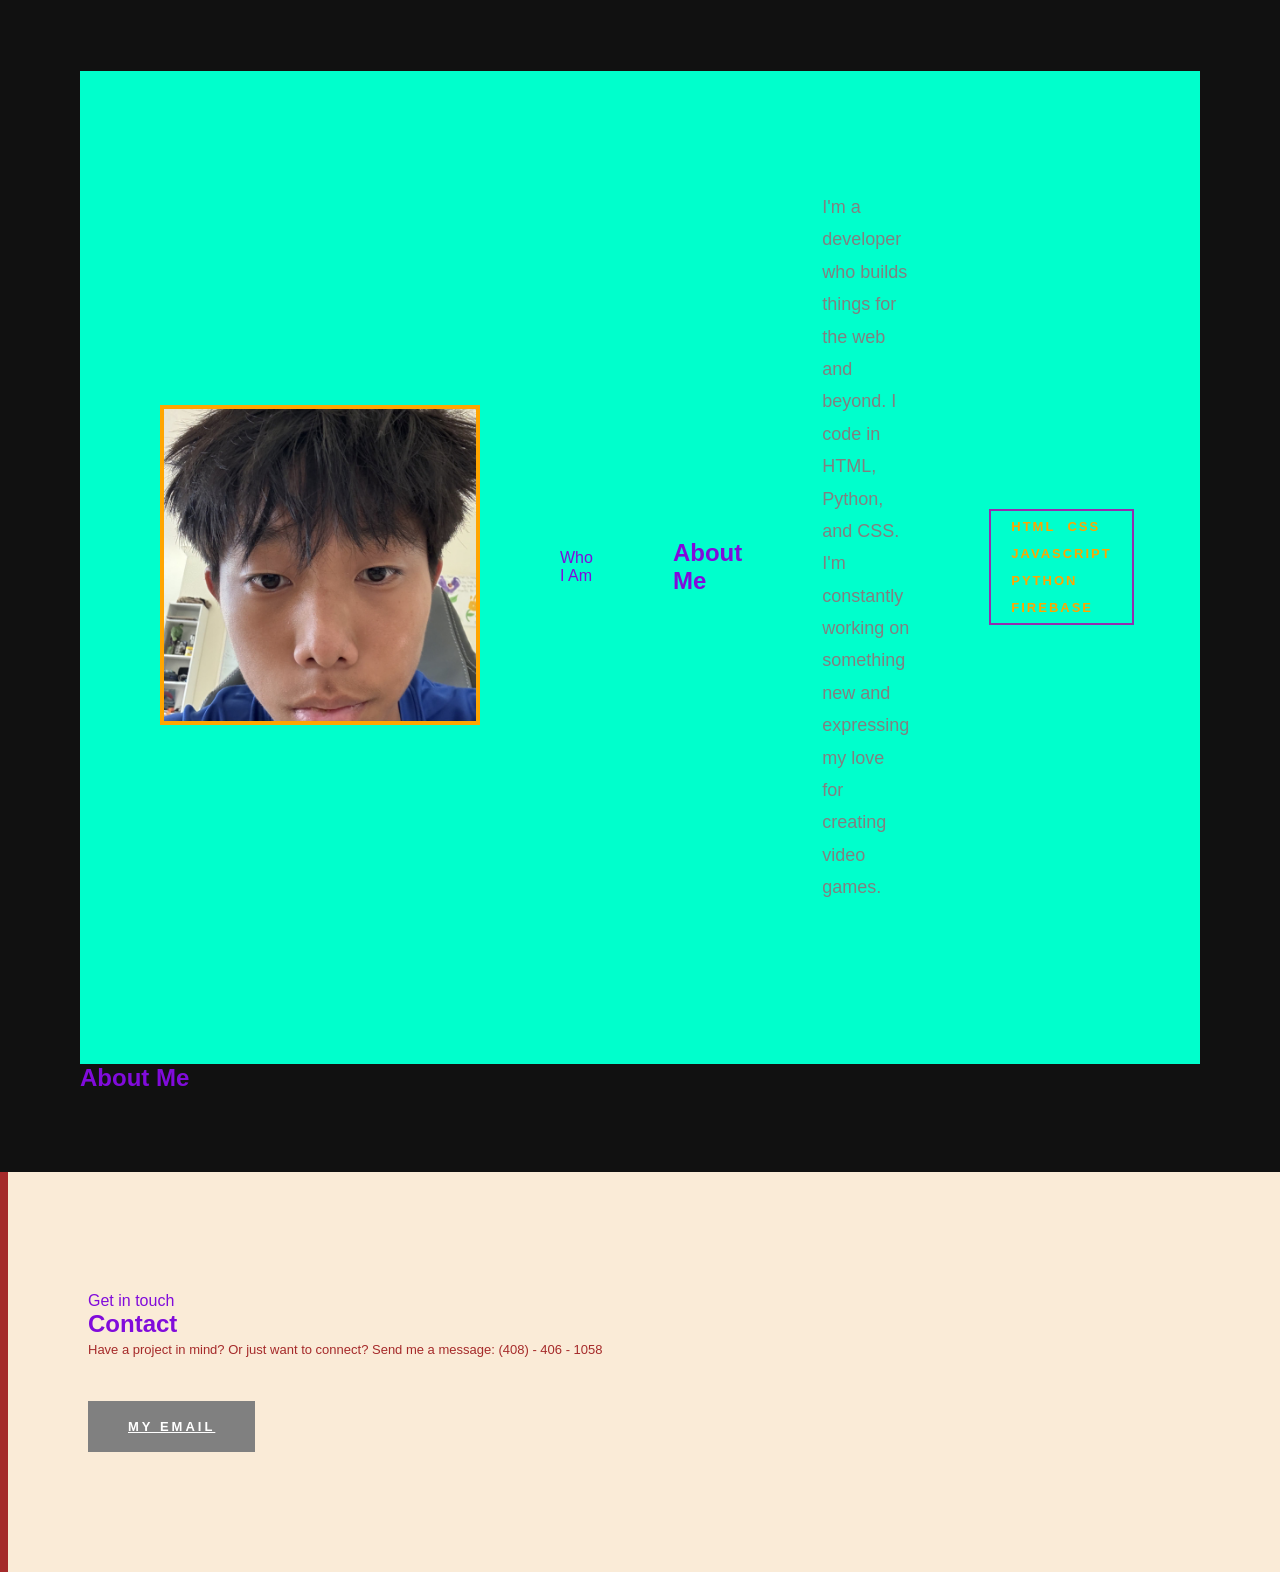
==== commit d51ff820: "as;dlfkja;sldkjf33151dffcvzxczvzx" ====
--- a/index.html
+++ b/index.html
@@ -13,7 +13,7 @@
       <ul>
         <li><a href="#projects">Projects</a></li>
         <li><a href="#about">About Me</a></li>
-        <li><a href="#contact">Contact Me</a></li>
+        <li><a href="#contact">Contact</a></li>
       </ul>
     </nav>
 
--- a/style.css
+++ b/style.css
@@ -34,8 +34,8 @@
     
 }
 
-nav ul li: hover {
-    color: #ff0000;
+nav ul li:hover {
+    color:  orange;
 }
 
 .flex-demo {
